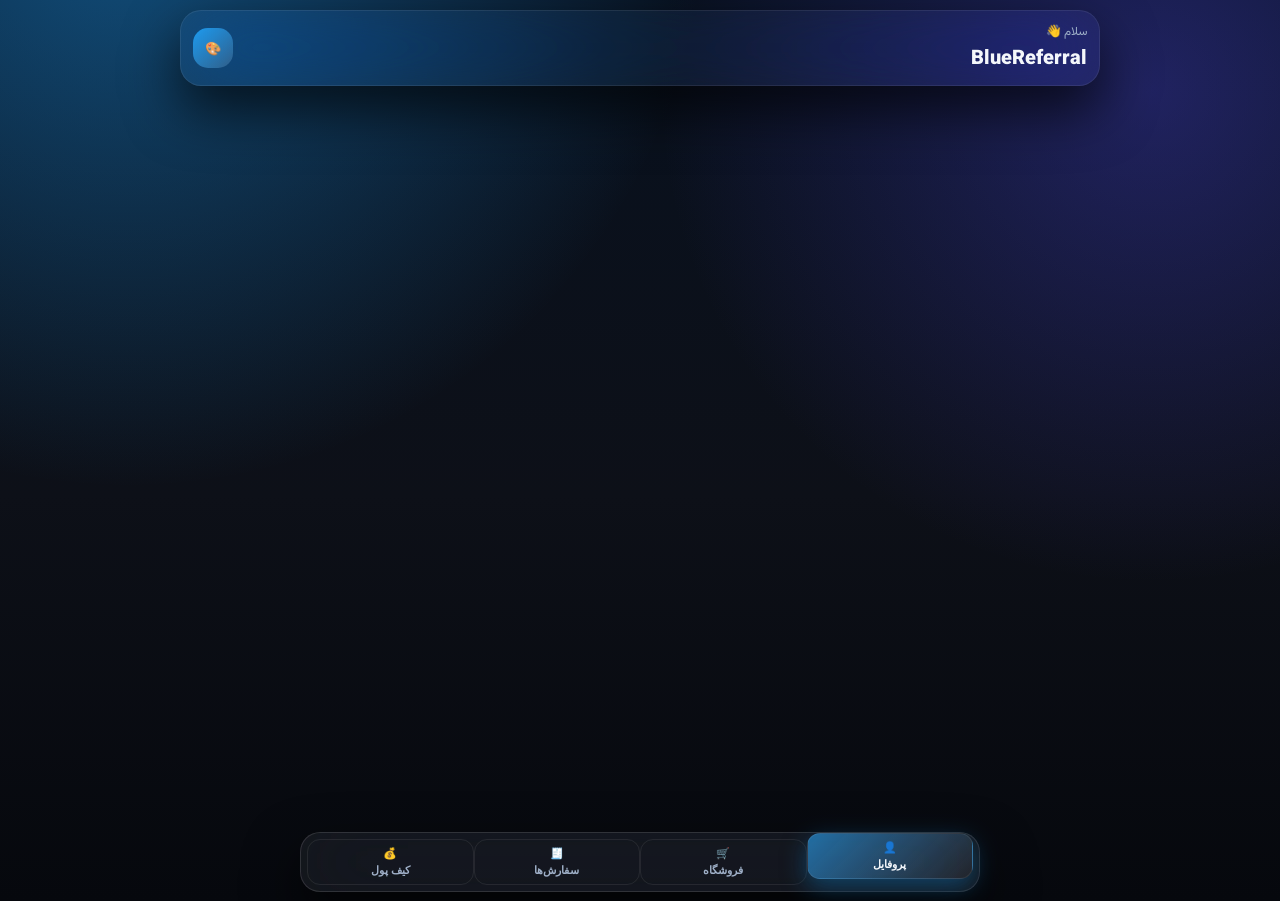
==== index.html @ 19150b03 "Add files via upload" ====
<!doctype html>
<html lang="fa" dir="rtl">
<head>
  <meta charset="utf-8">
  <meta name="viewport" content="width=device-width, initial-scale=1, minimum-scale=1, maximum-scale=1, user-scalable=no, viewport-fit=cover, interactive-widget=resizes-content">
  <title>BlueReferral</title>
  <link rel="preconnect" href="https://fonts.googleapis.com">
  <link rel="preconnect" href="https://fonts.gstatic.com" crossorigin>
  <link href="https://fonts.googleapis.com/css2?family=Vazirmatn:wght@300;400;500;700;900&display=swap" rel="stylesheet">
  <script src="https://telegram.org/js/telegram-web-app.js"></script>
  <link rel="stylesheet" href="style.css?v=v11-final">
</head>
<body>
  <div id="status" class="toast hidden" role="status" aria-live="polite"></div>

  <main id="userApp" class="app-shell" role="main">
    <header class="topbar glass">
      <div>
        <small id="helloText">سلام 👋</small>
        <h1 id="brandTitle">BlueReferral</h1>
      </div>
      <button class="icon-btn" id="openPalette" title="تنظیم رنگ" aria-label="تنظیم رنگ Mini App">🎨</button>
    </header>

    <section id="homePage" class="page"></section>
    <section id="shopPage" class="page hidden"></section>
    <section id="productPage" class="page hidden"></section>
    <section id="ordersPage" class="page hidden"></section>
    <section id="walletPage" class="page hidden"></section>

    <nav class="bottom-nav glass" role="navigation" aria-label="ناوبری پایین">
      <button data-tab="home" class="active"><span>👤</span>پروفایل</button>
      <button data-tab="shop"><span>🛒</span>فروشگاه</button>
      <button data-tab="orders"><span>🧾</span>سفارش‌ها</button>
      <button data-tab="wallet"><span>💰</span>کیف پول</button>
    </nav>
  </main>

  <main id="adminApp" class="app-shell hidden admin-shell">
    <header class="topbar glass">
      <div>
        <small>پنل مدیریت Mini App</small>
        <h1>BlueReferral Admin</h1>
      </div>
      <button class="icon-btn" id="openCmdPalette" title="جستجوی دستور (⌘K)" aria-label="جستجوی دستور">⌘</button>
      <button class="icon-btn" id="reloadAdmin" aria-label="رفرش پنل">↻</button>
    </header>
    <section id="adminStats" class="stats-grid"></section>
    <nav class="admin-tabs glass">
      <button data-admin-tab="dashboard" class="active">داشبورد</button>
      <button data-admin-tab="products">محصولات</button>
      <button data-admin-tab="categories">دسته‌ها</button>
      <button data-admin-tab="variants">پلن‌ها</button>
      <button data-admin-tab="inventory">انبار</button>
      <button data-admin-tab="orders">سفارش‌ها</button>
      <button data-admin-tab="withdrawals">برداشت‌ها</button>
      <button data-admin-tab="coupons">تخفیف</button>
      <button data-admin-tab="settings">تنظیمات</button>
      <button data-admin-tab="activity">لاگ</button>
      <button data-admin-tab="roles">نقش‌ها</button>
      <button data-admin-tab="backups">بکاپ</button>
    </nav>
    <section id="adminContent" class="admin-content"></section>
  </main>

  <div id="lightbox" class="lightbox"></div>
  <div id="cartSheet" class="cart-sheet"></div>
  <button id="cartFab" class="cart-fab hidden"><span>🛒</span><span class="cart-fab-badge">0</span></button>
  <div id="custDrawer" class="cust-drawer"></div>
  <div id="previewSheet" class="preview-sheet"></div>
  <div id="qrSheet" class="qr-sheet"></div>
  <div id="onboarding" class="onboarding"></div>
  <div id="palettePopup" class="palette-popup"></div>
  <div id="cmdPalette" class="cmd-palette"><div class="cmd-inner"><input id="cmdInput" type="text" placeholder="جستجوی دستور یا تب..." autocomplete="off"><div id="cmdList" class="cmd-list"></div></div></div>

  <dialog id="inputDialog" class="dialog-card bottom-sheet">
    <form method="dialog">
      <h3 id="dialogTitle">ورودی</h3>
      <p id="dialogText" class="muted"></p>
      <textarea id="dialogInput" rows="5"></textarea>
      <div class="dialog-actions">
        <button value="cancel" class="secondary">لغو</button>
        <button id="dialogSubmit" value="ok" class="primary">ثبت</button>
      </div>
    </form>
  </dialog>

  <dialog id="editDialog" class="dialog-card wide bottom-sheet">
    <form method="dialog" id="editForm">
      <h3 id="editTitle">ویرایش</h3>
      <div id="editFields" class="form-grid"></div>
      <div class="dialog-actions">
        <button value="cancel" class="secondary">لغو</button>
        <button id="editSubmit" value="ok" class="primary">ذخیره</button>
      </div>
    </form>
  </dialog>

  <script>
    // Dev loader: append dev.init.js when ?dev=1 is present
    if (location.search.includes('dev=1')) {
      const s = document.createElement('script');
      s.src = 'dev.init.js';
      s.defer = false;
      document.head.appendChild(s);
    }
  </script>
  <script src="app.js?v=v11-share1"></script>
  <script>
    // Remove the in-page palette quick-button if present (restore original layout)
    const _removePaletteQuick = () => { const el = document.getElementById('paletteQuick'); if(el) el.remove(); };
    document.addEventListener('DOMContentLoaded', _removePaletteQuick);
    new MutationObserver(_removePaletteQuick).observe(document.body, {childList:true, subtree:true});
  </script>
</body>
</html>
---- style.css ----
:root{--accent:#1d9bf0;--primary:#1d9bf0;--secondary:#2563eb;--danger:#ef4444;--success:#22c55e;--warning:#f59e0b;--bg:#08111f;--card:rgba(18,28,43,0.4);--card2:rgba(24,36,56,0.4);--text:#f4f7fb;--muted:#9fb0c8;--line:#2a3850;--shadow:0 18px 45px #0008;--radius:24px;--ease-ios:cubic-bezier(0.2,0.8,0.2,1);--ease-spring:cubic-bezier(0.175,0.885,0.32,1.275)}*{box-sizing:border-box}html,body{margin:0;min-height:100%;font-family:'Vazirmatn',-apple-system,BlinkMacSystemFont,"Segoe UI",Tahoma,sans-serif;background:radial-gradient(circle at 10% -10%,color-mix(in srgb,var(--accent) 45%,transparent),transparent 38%),radial-gradient(circle at 90% 10%,#4f46e555,transparent 35%),linear-gradient(180deg,#08111f,#0d1018 55%,#06080d);color:var(--text)}body{padding:14px 14px calc(100px + env(safe-area-inset-bottom));overflow-x:hidden}.hidden{display:none!important}.app-shell{max-width:920px;margin:0 auto}.glass{background:rgba(255,255,255,0.04);border:1px solid rgba(255,255,255,0.08);backdrop-filter:blur(40px) saturate(180%);-webkit-backdrop-filter:blur(40px) saturate(180%);box-shadow:0 24px 54px #000a}.topbar{position:sticky;top:10px;z-index:10;display:flex;justify-content:space-between;align-items:center;border-radius:26px;padding:14px 16px;margin-bottom:16px}.topbar small{color:var(--muted)}h1,h2,h3,h4,p{margin:0}.topbar h1{font-size:24px;font-weight:900}.icon-btn,.primary,.secondary,.danger,.success,.warning,button{border:0;border-radius:16px;color:var(--text);padding:12px 14px;font-weight:800;cursor:pointer;transition:.35s transform var(--ease-ios),.35s box-shadow var(--ease-ios),.35s background var(--ease-ios)}button:active{transform:scale(0.96)}button{background:#ffffff10;border:1px solid #ffffff14}.icon-btn{width:48px;height:48px;border-radius:18px;background:linear-gradient(135deg,var(--accent),#ffffff22)}.primary{background:linear-gradient(135deg,var(--primary),color-mix(in srgb,var(--primary) 62%,#000));box-shadow:0 10px 24px color-mix(in srgb,var(--primary) 35%,transparent)}.secondary{background:linear-gradient(135deg,var(--secondary),#20335d)}.danger{background:linear-gradient(135deg,var(--danger),#7f1d1d)}.success{background:linear-gradient(135deg,var(--success),#14532d)}.warning{background:linear-gradient(135deg,var(--warning),#78350f)}.page{animation:fade .4s var(--ease-ios)}@keyframes fade{from{opacity:0;transform:translateY(12px) scale(0.98)}to{opacity:1;transform:none}}.hero{border-radius:32px;padding:20px;background:linear-gradient(135deg,color-mix(in srgb,var(--accent) 32%,#111827),#101827 70%);position:relative;overflow:hidden;border:1px solid #ffffff14;box-shadow:var(--shadow)}.hero:after{content:"";position:absolute;inset:auto -80px -90px auto;width:220px;height:220px;border-radius:999px;background:color-mix(in srgb,var(--accent) 32%,transparent);filter:blur(18px)}.hero .row{display:flex;justify-content:space-between;gap:12px;align-items:center}.avatar{width:68px;height:68px;border-radius:26px;background:linear-gradient(135deg,var(--accent),#fff2);display:grid;place-items:center;font-size:34px}.big-money{font-size:31px;font-weight:900;margin-top:12px}.muted{color:var(--muted);line-height:1.8}.stats-grid,.quick-grid{display:grid;grid-template-columns:repeat(3,1fr);gap:10px;margin:14px 0}.mini-stat,.quick-card{border-radius:22px;background:var(--card);border:1px solid #ffffff11;padding:14px;min-height:86px}.mini-stat b,.quick-card b{display:block;margin-bottom:8px}.mini-stat span,.quick-card span{color:var(--muted);font-size:13px}.quick-grid{grid-template-columns:repeat(2,1fr)}.searchbar{display:flex;align-items:center;gap:10px;margin:12px 0;padding:12px 14px;border-radius:22px;background:rgba(255,255,255,0.06);border:1px solid rgba(255,255,255,0.1);backdrop-filter:blur(24px) saturate(180%);-webkit-backdrop-filter:blur(24px) saturate(180%)}.searchbar input{all:unset;flex:1;color:var(--text)}.category-strip{display:flex;gap:10px;overflow:auto;padding:3px 0 12px;scrollbar-width:none;position:sticky;top:148px;z-index:7;background:rgba(8,17,31,0.5);backdrop-filter:blur(24px) saturate(180%);-webkit-backdrop-filter:blur(24px) saturate(180%);border-bottom:1px solid rgba(255,255,255,0.04)}.cat-pill{min-width:116px;height:72px;border-radius:22px;padding:10px;background:rgba(255,255,255,0.04);border:1px solid rgba(255,255,255,0.08);backdrop-filter:blur(20px) saturate(150%);-webkit-backdrop-filter:blur(20px) saturate(150%);display:flex;align-items:center;gap:9px}.cat-pill img{width:42px;height:42px;border-radius:15px;object-fit:cover}.cat-pill.active{outline:2px solid var(--accent);background:color-mix(in srgb,var(--accent) 22%,#ffffff12)}.section-row{margin:20px 0}.section-title{display:flex;justify-content:space-between;align-items:center;margin-bottom:12px}.section-title h2{font-size:22px}.section-title button{padding:8px 10px;color:var(--accent);background:transparent}.h-scroll{display:flex;gap:14px;overflow:auto;padding-bottom:7px;scrollbar-width:none}.product-tile{min-width:174px;width:174px;border-radius:28px;background:rgba(255,255,255,0.04);border:1px solid rgba(255,255,255,0.08);backdrop-filter:blur(24px) saturate(180%);-webkit-backdrop-filter:blur(24px) saturate(180%);overflow:hidden;box-shadow:0 12px 35px #0005}.tile-img{height:122px;background:linear-gradient(135deg,color-mix(in srgb,var(--accent) 24%,#101827),#0b0f17);display:grid;place-items:center}.tile-img img,.detail-hero img{width:100%;height:100%;object-fit:cover}.tile-placeholder{font-size:54px}.tile-body{padding:14px}.tile-body h3{font-size:17px;margin-bottom:6px}.tile-desc{font-size:12px;color:var(--muted);display:-webkit-box;-webkit-line-clamp:2;-webkit-box-orient:vertical;overflow:hidden;line-height:1.5;margin-bottom:6px}.price-row-mini{display:flex;justify-content:space-between;align-items:center}.price-pill,.badge,.soon{display:inline-flex;align-items:center;padding:6px 10px;border-radius:12px;background:color-mix(in srgb,var(--accent) 18%,#000);color:#d7ebff;border:1px solid color-mix(in srgb,var(--accent) 45%,transparent);font-weight:900}.soon{color:#fde68a;border-color:#eab308;background:#422006}.detail-hero{height:220px;border-radius:32px;overflow:hidden;background:#ffffff10;margin-bottom:12px}.detail-card,.order-card,.wallet-card,.admin-card,.admin-item{border-radius:26px;background:var(--card);border:1px solid rgba(255,255,255,0.08);backdrop-filter:blur(30px) saturate(180%);-webkit-backdrop-filter:blur(30px) saturate(180%);padding:16px;margin:12px 0;box-shadow:0 12px 38px #0004}.meta-row,.actions,.admin-actions{display:flex;gap:9px;flex-wrap:wrap;align-items:center;margin-top:12px}.variant-btn{flex:1;min-width:135px;background:#ffffff10}.timeline{border-right:2px solid color-mix(in srgb,var(--accent) 55%,#ffffff22);padding-right:12px;margin-top:12px}.timeline div{margin:10px 0}.timeline small{display:block;color:var(--muted);margin-top:4px}.delivery-box{white-space:pre-wrap;direction:ltr;text-align:left;background:#0006;border:1px dashed #ffffff20;border-radius:16px;padding:12px;margin-top:12px}.bottom-nav{position:fixed;left:50%;bottom:calc(16px + env(safe-area-inset-bottom));transform:translateX(-50%);z-index:20;width:calc(100% - 32px);max-width:400px;border-radius:32px;padding:8px;display:flex;justify-content:space-between;background:rgba(255,255,255,0.06);border:1px solid rgba(255,255,255,0.12);backdrop-filter:blur(40px) saturate(200%);-webkit-backdrop-filter:blur(40px) saturate(200%);box-shadow:0 24px 54px #000a}.bottom-nav button{flex:1;display:flex;flex-direction:column;gap:4px;align-items:center;justify-content:center;font-size:11px;font-weight:700;padding:10px 4px;background:transparent;color:var(--muted);border-radius:24px;transition:.35s all var(--ease-spring)}.bottom-nav button.active{background:linear-gradient(135deg,color-mix(in srgb,var(--accent) 60%,#ffffff18),#ffffff10);color:var(--text);transform:translateY(-6px);box-shadow:0 8px 24px color-mix(in srgb,var(--accent) 40%,#0008)}.toast{position:fixed;top:18px;left:18px;right:18px;z-index:99;background:rgba(7,17,31,0.6);backdrop-filter:blur(30px) saturate(180%);-webkit-backdrop-filter:blur(30px) saturate(180%);border:1px solid rgba(255,255,255,0.15);border-radius:18px;padding:13px 15px;box-shadow:var(--shadow)}.toast.error{border-color:var(--danger)}.toast.success{border-color:var(--success)}.dialog-card{width:min(92vw,560px);border:1px solid rgba(255,255,255,0.12);border-radius:28px;background:rgba(17,24,39,0.7);backdrop-filter:blur(40px) saturate(180%);-webkit-backdrop-filter:blur(40px) saturate(180%);color:var(--text);box-shadow:var(--shadow)}.dialog-card::backdrop{background:rgba(0,0,0,0.5);backdrop-filter:blur(12px);-webkit-backdrop-filter:blur(12px)}.dialog-card textarea,.dialog-card input,.dialog-card select,.form-grid input,.form-grid textarea,.form-grid select{width:100%;border:1px solid #ffffff14;border-radius:16px;background:#ffffff0b;color:var(--text);padding:13px;margin:6px 0;outline:none}.dialog-actions{display:flex;gap:10px;justify-content:flex-end;margin-top:12px}.wide{width:min(96vw,760px)}.admin-tabs{position:sticky;top:92px;z-index:9;display:flex;gap:8px;overflow:auto;border-radius:22px;padding:8px;margin:12px 0}.admin-tabs button{white-space:nowrap}.admin-tabs button.active{background:var(--accent)}.form-grid{display:grid;grid-template-columns:repeat(2,minmax(0,1fr));gap:9px}.form-grid textarea{grid-column:1/-1;min-height:88px}.admin-item h4{margin-bottom:8px}.switch-line{display:flex;justify-content:space-between;align-items:center;gap:10px;padding:10px 0;border-bottom:1px solid #ffffff0d}.palette{display:flex;gap:8px;flex-wrap:wrap}.swatch{width:42px;height:42px;border-radius:16px;border:2px solid #ffffff40}.admin-shell{padding-bottom:30px}@media(max-width:520px){body{padding:10px 10px calc(100px + env(safe-area-inset-bottom))}.stats-grid{grid-template-columns:repeat(3,1fr)}.quick-grid{grid-template-columns:1fr 1fr}.product-tile{min-width:158px;width:158px}.tile-img{height:110px}.form-grid{grid-template-columns:1fr}.topbar h1{font-size:21px}}

/* BlueReferral UX polish v3 */
body:before{content:"";position:fixed;inset:-50%;pointer-events:none;background:radial-gradient(circle at 20% 20%,color-mix(in srgb,var(--accent) 35%,transparent),transparent 30%),radial-gradient(circle at 80% 5%,color-mix(in srgb,var(--secondary) 25%,transparent),transparent 28%),radial-gradient(circle at 50% 100%,color-mix(in srgb,var(--accent) 20%,transparent),transparent 35%),radial-gradient(circle at 10% 80%,#ffffff0a,transparent 30%);animation:bgFloat 18s ease-in-out infinite alternate;z-index:-1;filter:blur(60px)}@keyframes bgFloat{from{transform:translate3d(-2%,-2%,0) scale(1)}to{transform:translate3d(2%,2%,0) scale(1.08)}}.hero-pro{isolation:isolate}.hero-glow{position:absolute;inset:-80px auto auto -80px;width:190px;height:190px;border-radius:999px;background:color-mix(in srgb,var(--accent) 40%,transparent);filter:blur(28px);z-index:-1}.pulse{animation:pulseGlow 2.6s ease-in-out infinite}@keyframes pulseGlow{0%,100%{box-shadow:0 10px 24px color-mix(in srgb,var(--primary) 28%,transparent)}50%{box-shadow:0 14px 34px color-mix(in srgb,var(--primary) 56%,transparent)}}.gradient-card{background:linear-gradient(135deg,color-mix(in srgb,var(--accent) 18%,#ffffff10),#ffffff08);transition:.18s transform,.18s border-color}.gradient-card:active,.product-tile:active{transform:scale(.98)}.vivid .mini-stat:nth-child(1){background:linear-gradient(135deg,color-mix(in srgb,var(--accent) 20%,#101827),#101827)}.vivid .mini-stat:nth-child(2){background:linear-gradient(135deg,color-mix(in srgb,var(--success) 16%,#101827),#101827)}.vivid .mini-stat:nth-child(3){background:linear-gradient(135deg,color-mix(in srgb,var(--warning) 16%,#101827),#101827)}.product-tile{transition:.22s transform,.22s box-shadow,.22s border-color;animation:cardIn .28s ease both}.product-tile:hover{transform:translateY(-3px);border-color:color-mix(in srgb,var(--accent) 42%,#ffffff13);box-shadow:0 18px 44px color-mix(in srgb,var(--accent) 18%,#0008)}@keyframes cardIn{from{opacity:0;transform:translateY(10px) scale(.98)}to{opacity:1;transform:none}}.product-hero{box-shadow:0 22px 55px #0008;border:1px solid #ffffff18}.product-detail h2{font-size:26px;margin-bottom:8px}.product-price-row{display:flex;gap:8px;flex-wrap:wrap;align-items:center;margin:12px 0}.big-price{display:inline-flex;padding:9px 13px;border-radius:16px;background:linear-gradient(135deg,color-mix(in srgb,var(--accent) 35%,#000),#09111d);border:1px solid color-mix(in srgb,var(--accent) 48%,transparent);font-weight:950}.description-box,.note-box{white-space:pre-line;line-height:2;background:linear-gradient(180deg,#ffffff0d,#ffffff06);border:1px solid #ffffff13;border-radius:18px;padding:14px;margin:12px 0;color:#dfe8f6}.note-box.customer{border-color:color-mix(in srgb,var(--accent) 40%,#ffffff13);background:color-mix(in srgb,var(--accent) 10%,#ffffff08)}.variant-list{display:grid;grid-template-columns:repeat(auto-fit,minmax(140px,1fr));gap:10px}.variant-btn{transition:.18s transform,.18s background}.variant-btn:active{transform:scale(.98)}.section-title h2{letter-spacing:-.3px}.cat-pill{transition:.18s transform,.18s background}.cat-pill:active{transform:scale(.97)}.dialog-card{animation:dialogSpring .5s var(--ease-spring) both}@keyframes dialogSpring{from{opacity:0;transform:translateY(40px) scale(0.9)}to{opacity:1;transform:none}}.user-line{margin-top:5px;font-size:12px}.admin-item,.admin-card,.order-card,.wallet-card{transition:.35s transform var(--ease-ios),.35s border-color var(--ease-ios)}.admin-item:hover,.order-card:hover,.wallet-card:hover{border-color:color-mix(in srgb,var(--accent) 30%,#ffffff12)}@media(min-width:760px){.h-scroll{display:grid;grid-template-columns:repeat(auto-fill,minmax(180px,1fr));overflow:visible}.product-tile{width:100%;min-width:0}.shopPage .h-scroll{grid-template-columns:repeat(auto-fill,minmax(190px,1fr))}.detail-hero{height:310px}.bottom-nav{max-width:680px}.stats-grid{grid-template-columns:repeat(3,1fr)}}@media(max-width:390px){.product-tile{min-width:146px;width:146px}.tile-body h3{font-size:15px}.price-pill{font-size:12px}.cat-pill{min-width:104px}.topbar{padding:12px}.hero{padding:16px}.big-money{font-size:26px}}

/* Order cleanup & better orders UI */
.orders-header{display:flex;align-items:center;justify-content:space-between;gap:12px;margin:12px 0 14px}.orders-header h2{font-size:24px}.order-filters{display:flex;gap:8px;overflow:auto;padding:2px 0 12px;scrollbar-width:none}.filter-chip{white-space:nowrap;border-radius:999px;padding:10px 13px;background:#ffffff0d;color:var(--muted)}.filter-chip.active{background:linear-gradient(135deg,color-mix(in srgb,var(--accent) 45%,#ffffff12),#ffffff10);color:var(--text);border-color:color-mix(in srgb,var(--accent) 55%,#ffffff22)}.order-list{display:grid;gap:10px}.order-row{display:flex;align-items:center;justify-content:space-between;gap:10px;padding:13px;border-radius:24px;background:linear-gradient(135deg,#ffffff12,#ffffff07);border:1px solid #ffffff12;box-shadow:0 12px 28px #0004;animation:cardIn .25s ease both}.order-row-main{display:flex;align-items:center;gap:11px;min-width:0}.order-icon{width:52px;height:52px;border-radius:18px;display:grid;place-items:center;background:linear-gradient(135deg,color-mix(in srgb,var(--accent) 26%,#111827),#0d1726);font-size:25px;overflow:hidden;flex:0 0 auto}.order-icon img{width:100%;height:100%;object-fit:cover}.order-row h3{font-size:15px;white-space:nowrap;overflow:hidden;text-overflow:ellipsis;max-width:46vw}.chev{font-size:25px;color:var(--muted);transform:rotate(180deg)}.status-badge{display:inline-flex;white-space:nowrap;padding:7px 10px;border-radius:999px;font-weight:900;font-size:12px;border:1px solid #ffffff18;background:#ffffff0d}.status-badge.success{background:color-mix(in srgb,var(--success) 20%,#000);border-color:color-mix(in srgb,var(--success) 45%,transparent);color:#bbf7d0}.status-badge.warning,.status-badge.pending{background:color-mix(in srgb,var(--warning) 18%,#000);border-color:color-mix(in srgb,var(--warning) 40%,transparent);color:#fde68a}.status-badge.danger{background:color-mix(in srgb,var(--danger) 18%,#000);border-color:color-mix(in srgb,var(--danger) 42%,transparent);color:#fecaca}.order-detail-page{animation:fade .4s var(--ease-ios);padding-bottom:20px}.order-detail-head{display:flex;align-items:center;justify-content:space-between;gap:12px;margin:12px 0}.order-detail-head h2{font-size:24px}.price-panel{display:flex;align-items:center;justify-content:space-between;padding:15px 16px;border-radius:20px;background:linear-gradient(135deg,color-mix(in srgb,var(--accent) 28%,#111827),#0e1728);border:1px solid color-mix(in srgb,var(--accent) 38%,#ffffff12);margin:14px 0}.price-panel b{font-size:22px}.order-info-grid{display:grid;grid-template-columns:repeat(auto-fit,minmax(145px,1fr));gap:10px}.order-info-grid p{padding:12px;border-radius:18px;background:#ffffff0a;border:1px solid #ffffff10;line-height:1.8}.sticky-actions{position:sticky;bottom:calc(84px + env(safe-area-inset-bottom));background:linear-gradient(180deg,transparent,#08111fee 20%);padding-top:20px;margin-top:80px}.cleanup-card{border-color:color-mix(in srgb,var(--danger) 22%,#ffffff12);background:linear-gradient(135deg,color-mix(in srgb,var(--danger) 10%,#121c2b),#121c2bcc)}.empty-state{text-align:center;padding:28px;border-radius:24px;background:#ffffff08;border:1px dashed #ffffff18}@media(max-width:520px){.orders-header{align-items:flex-start;flex-direction:column}.orders-header button{width:100%}.order-row h3{max-width:48vw;font-size:14px}.status-badge{font-size:11px;padding:6px 8px}.order-detail-head{align-items:flex-start;flex-direction:column}.sticky-actions{bottom:calc(82px + env(safe-area-inset-bottom))}}


/* Wallet spend + mission progress + anti-zoom polish */
html{width:100%;max-width:100%;overflow-x:hidden;-webkit-text-size-adjust:100%;touch-action:manipulation}body{width:100%;max-width:100%;overscroll-behavior:none}.app-shell,.page{min-width:0}.wallet-hero{background:linear-gradient(135deg,color-mix(in srgb,var(--accent) 34%,#071421),#0c1828 55%,#101827)}.floating-avatar{animation:floatAvatar 3.8s ease-in-out infinite}@keyframes floatAvatar{0%,100%{transform:translateY(0)}50%{transform:translateY(-6px)}}.wallet-balance{margin:18px 0 10px;padding:17px;border-radius:24px;background:linear-gradient(135deg,#0006,color-mix(in srgb,var(--accent) 14%,#ffffff08));border:1px solid color-mix(in srgb,var(--accent) 40%,#ffffff12)}.wallet-balance span{display:block;color:var(--muted);font-size:13px}.wallet-balance b{display:block;font-size:32px;margin-top:7px;letter-spacing:-.8px}.mission-preview{display:flex;justify-content:space-between;align-items:center;gap:12px;border-radius:26px;margin:14px 0;padding:16px;background:linear-gradient(135deg,color-mix(in srgb,var(--success) 18%,#0c2016),#0b171e);border:1px solid color-mix(in srgb,var(--success) 30%,#ffffff10);box-shadow:0 16px 34px #0005}.shop-hero{display:flex;justify-content:space-between;align-items:center;border-radius:28px;padding:18px;margin-bottom:12px;background:linear-gradient(135deg,color-mix(in srgb,var(--accent) 22%,#101827),#0b1220);border:1px solid #ffffff13;box-shadow:0 12px 35px #0005}.shop-hero span{font-size:38px;filter:drop-shadow(0 8px 22px color-mix(in srgb,var(--accent) 45%,transparent))}.searchbar{position:sticky;top:92px;z-index:8;box-shadow:0 12px 28px #0004}.searchbar input{font-size:16px}.product-grid-wrap{flex-wrap:wrap;overflow:visible}.variant-card{display:grid;gap:8px;grid-template-columns:1fr;align-items:center;padding:12px;border-radius:20px;background:#ffffff0b;border:1px solid #ffffff12}.variant-card div{display:flex;justify-content:space-between;gap:8px;align-items:center}.variant-card span{color:var(--accent);font-weight:900}.wallet-hint{margin:12px 0;padding:12px;border-radius:18px;background:color-mix(in srgb,var(--success) 12%,#ffffff08);border:1px solid color-mix(in srgb,var(--success) 35%,#ffffff16);line-height:1.9}.order-money-grid{display:grid;grid-template-columns:repeat(3,1fr);gap:9px;margin:12px 0}.order-money-grid p{padding:12px;border-radius:18px;background:#ffffff0a;border:1px solid #ffffff10;line-height:1.8}.clean-delivery{direction:rtl;text-align:right;line-height:2}.wallet-dashboard{display:grid;grid-template-columns:1.35fr .9fr;gap:12px;margin:12px 0}.wallet-card-main{border-radius:30px;padding:20px;background:linear-gradient(140deg,color-mix(in srgb,var(--accent) 34%,#0b1220),#101827 58%,#07111f);border:1px solid color-mix(in srgb,var(--accent) 40%,#ffffff12);box-shadow:var(--shadow);position:relative;overflow:hidden}.wallet-card-main:after{content:"";position:absolute;width:190px;height:190px;border-radius:999px;left:-70px;bottom:-80px;background:color-mix(in srgb,var(--accent) 30%,transparent);filter:blur(16px)}.wallet-card-main small{color:#dbeafe}.wallet-card-main strong{display:block;font-size:30px;margin:8px 0}.wallet-card-main p{color:var(--muted);line-height:1.9;margin-bottom:12px}.wallet-mini-grid{display:grid;grid-template-columns:1fr 1fr;gap:10px}.wallet-mini-grid div{border-radius:22px;background:linear-gradient(180deg,#ffffff13,#ffffff08);border:1px solid #ffffff12;padding:13px;min-height:82px}.wallet-mini-grid b{display:block;font-size:16px;margin-bottom:8px}.wallet-mini-grid span{font-size:12px;color:var(--muted)}.referral-card .delivery-box{display:none}.missions-panel .section-title{align-items:flex-start}.missions-grid{display:grid;grid-template-columns:repeat(auto-fit,minmax(220px,1fr));gap:12px;margin:12px 0}.mission-card{padding:16px;border-radius:28px;background:linear-gradient(135deg,#071c13,#0f2119);border:1px solid color-mix(in srgb,var(--success) 28%,#ffffff12);box-shadow:0 12px 35px #0005;position:relative;overflow:hidden}.mission-card:after{content:"";position:absolute;inset:auto -30px -45px auto;width:120px;height:120px;border-radius:999px;background:color-mix(in srgb,var(--success) 22%,transparent);filter:blur(12px)}.mission-card.done{border-color:color-mix(in srgb,var(--warning) 48%,#ffffff12);background:linear-gradient(135deg,#241806,#0f2119)}.mission-card.claimed{opacity:.72}.mission-top{display:flex;align-items:flex-start;justify-content:space-between;gap:12px}.mission-icon{width:58px;height:58px;border-radius:24px;background:color-mix(in srgb,var(--success) 22%,#ffffff10);display:grid;place-items:center;font-size:30px;filter:drop-shadow(0 0 18px color-mix(in srgb,var(--success) 50%,transparent))}.progress-track{height:9px;border-radius:999px;background:#ffffff14;margin:16px 0 10px;overflow:hidden}.progress-track span{display:block;height:100%;border-radius:999px;background:linear-gradient(90deg,#39e58c,#ffe15c);box-shadow:0 0 18px #39e58c88;transition:width .35s ease}.mission-foot{display:flex;justify-content:space-between;gap:8px;font-size:12px;color:var(--muted)}.mission-foot b{color:#eafff3}.tx-list{display:grid;gap:10px}.tx-row{display:grid;grid-template-columns:1fr auto;gap:6px 10px;align-items:center;padding:12px;border-radius:16px;background:#ffffff08;border:1px solid #ffffff0f}.tx-row small{grid-column:1/-1;color:var(--muted)}.tx-row .positive{color:#86efac}.tx-row .negative{color:#fecaca}button,[data-product],[data-order-open]{-webkit-tap-highlight-color:transparent}.product-tile,.order-row,.quick-card,.cat-pill{will-change:transform}input,textarea,select{font-size:16px!important}.bottom-nav{transform:translateX(-50%) translateZ(0)}@media(max-width:720px){.wallet-dashboard{grid-template-columns:1fr}.wallet-mini-grid{grid-template-columns:repeat(4,1fr)}.wallet-mini-grid div{min-height:74px;padding:10px}.wallet-mini-grid b{font-size:13px}.wallet-mini-grid span{font-size:11px}.order-money-grid{grid-template-columns:1fr}.searchbar{top:82px}}@media(max-width:430px){body{padding-left:9px;padding-right:9px}.wallet-card-main strong{font-size:26px}.missions-grid{grid-template-columns:1fr}.wallet-mini-grid{grid-template-columns:1fr 1fr}.product-tile{min-width:calc(50vw - 24px);width:calc(50vw - 24px)}.h-scroll.product-grid-wrap{gap:10px}.order-row{padding:11px}.order-row h3{max-width:43vw}.hero,.wallet-card,.detail-card{border-radius:24px}}


/* BlueReferral Wallet Wheel + Compact UX v4 */
html,body{touch-action:pan-y!important;overflow-y:auto!important;-webkit-overflow-scrolling:touch!important;overscroll-behavior-y:contain;min-height:100%;height:auto;position:relative}
body{font-size:14px;padding:10px 10px calc(78px + env(safe-area-inset-bottom))!important}
.app-shell,.page{touch-action:pan-y!important;-webkit-overflow-scrolling:touch!important}
button,[data-product],[data-order-open],.cat-pill,.product-tile,.quick-card{touch-action:manipulation!important;user-select:none;-webkit-user-select:none}
.h-scroll,.category-strip,.admin-tabs,.order-filters{touch-action:pan-x pan-y!important;-webkit-overflow-scrolling:touch!important}
input,textarea,select{touch-action:auto!important;user-select:text;-webkit-user-select:text}
.topbar{padding:10px 12px!important;border-radius:21px!important;margin-bottom:10px!important;top:8px!important}.topbar h1{font-size:20px!important}.topbar small{font-size:12px}.icon-btn{width:40px!important;height:40px!important;border-radius:15px!important}.hero,.shop-hero,.wallet-card,.detail-card,.admin-card,.admin-item{border-radius:22px!important;padding:13px!important;margin:9px 0!important}.wallet-balance{padding:13px!important;border-radius:19px!important}.wallet-balance b,.wallet-card-main strong{font-size:25px!important}.avatar{width:56px!important;height:56px!important;border-radius:20px!important;font-size:27px!important}.stats-grid,.quick-grid{gap:8px!important;margin:10px 0!important}.mini-stat,.quick-card{border-radius:18px!important;min-height:68px!important;padding:10px!important}.mini-stat b,.quick-card b{font-size:14px!important;margin-bottom:5px!important}.mini-stat span,.quick-card span{font-size:11px!important}.searchbar{padding:10px 12px!important;border-radius:18px!important;margin:9px 0!important;top:76px!important}.cat-pill{min-width:96px!important;height:58px!important;border-radius:18px!important;padding:8px!important}.cat-pill img{width:34px!important;height:34px!important;border-radius:12px!important}.section-row{margin:14px 0!important}.section-title h2{font-size:18px!important}.h-scroll{gap:9px!important}.product-tile{min-width:148px!important;width:148px!important;border-radius:22px!important}.tile-img{height:94px!important}.tile-body{padding:10px!important}.tile-body h3{font-size:14px!important;min-height:38px!important}.price-pill,.badge,.soon{font-size:11px!important;padding:5px 8px!important;border-radius:10px!important}button,.primary,.secondary,.danger,.success,.warning{padding:9px 11px!important;border-radius:13px!important;font-size:13px!important}.bottom-nav{padding:6px!important;border-radius:20px!important;bottom:calc(8px + env(safe-area-inset-bottom))!important}.bottom-nav button{font-size:11px!important;padding:7px 3px!important}.wallet-dashboard{gap:9px!important}.wallet-card-main{border-radius:24px!important;padding:16px!important}.wallet-mini-grid{gap:7px!important}.wallet-mini-grid div{border-radius:17px!important;min-height:62px!important;padding:8px!important}.wallet-mini-grid b{font-size:12px!important}.mission-preview{border-radius:21px!important;padding:12px!important}.missions-panel{background:linear-gradient(145deg,#0b1726dd,#0a101bdd)!important}.missions-grid{grid-template-columns:1fr!important;gap:10px!important}.mission-card{border-radius:20px!important;padding:13px!important;margin:0!important;background:linear-gradient(135deg,#071c13,#0e1d18)!important}.mission-card + .mission-card{margin-top:3px!important}.mission-icon{width:46px!important;height:46px!important;border-radius:18px!important;font-size:24px!important}.progress-track{height:7px!important;margin:12px 0 8px!important}.mission-foot{font-size:11px!important}.order-row{border-radius:18px!important;padding:10px!important}.order-icon{width:44px!important;height:44px!important;border-radius:15px!important}.status-badge{font-size:10.5px!important;padding:5px 8px!important}.dialog-card{border-radius:22px!important}.dialog-card textarea,.dialog-card input,.dialog-card select,.form-grid input,.form-grid textarea,.form-grid select{padding:10px!important;border-radius:13px!important;font-size:15px!important}.admin-tabs{top:74px!important}.spin-section{position:relative;overflow:hidden;background:linear-gradient(145deg,#071c13,#091622 58%,#120a24)!important;border:1px solid color-mix(in srgb,var(--accent) 35%,#ffffff12)!important}.wheel-wrap{display:grid;place-items:center;margin:14px auto 10px;position:relative}.wheel-pointer{position:absolute;top:-2px;left:50%;transform:translateX(-50%);z-index:2;width:0;height:0;border-left:13px solid transparent;border-right:13px solid transparent;border-top:24px solid #fff;filter:drop-shadow(0 4px 12px #000a)}.spin-wheel{width:min(74vw,280px);height:min(74vw,280px);max-width:280px;max-height:280px;border-radius:50%;background:conic-gradient(from 0deg,#1d9bf0 0 16.66%,#22c55e 16.66% 33.33%,#f59e0b 33.33% 50%,#8b5cf6 50% 66.66%,#ec4899 66.66% 83.33%,#06b6d4 83.33% 100%);border:8px solid #ffffff14;box-shadow:inset 0 0 22px #0009,0 18px 45px #0008;display:grid;place-items:center;transition:transform 4.2s cubic-bezier(.12,.73,.09,1);position:relative}.spin-wheel:after{content:"";position:absolute;inset:16%;border-radius:50%;background:radial-gradient(circle,#111827 0 50%,#ffffff18 52% 100%);box-shadow:0 0 18px #0008}.wheel-center{position:relative;z-index:2;width:74px;height:74px;border-radius:50%;display:grid;place-items:center;background:linear-gradient(135deg,var(--accent),#111827);border:3px solid #ffffff30;font-weight:900;box-shadow:0 8px 28px color-mix(in srgb,var(--accent) 35%,transparent)}.wheel-prizes{display:grid;grid-template-columns:repeat(2,minmax(0,1fr));gap:7px;margin-top:10px}.wheel-prize{padding:8px 9px;border-radius:14px;background:#ffffff09;border:1px solid #ffffff12;font-size:11px;color:var(--muted);line-height:1.6}.wheel-prize b{color:var(--text)}.spin-result{margin-top:10px;padding:10px;border-radius:15px;background:color-mix(in srgb,var(--success) 12%,#ffffff08);border:1px solid color-mix(in srgb,var(--success) 30%,#ffffff14);line-height:1.8}.compact-title{display:flex;align-items:center;justify-content:space-between;gap:10px;margin-bottom:8px}.compact-title small{color:var(--muted)}
@media(max-width:430px){body{padding-left:8px!important;padding-right:8px!important}.product-tile{min-width:calc(50vw - 19px)!important;width:calc(50vw - 19px)!important}.tile-img{height:86px!important}.wallet-mini-grid{grid-template-columns:repeat(2,1fr)!important}.wheel-prizes{grid-template-columns:1fr}.spin-wheel{width:min(78vw,250px);height:min(78vw,250px)}.quick-grid{gap:7px!important}.hero,.wallet-card,.detail-card{border-radius:20px!important}}

/* BlueReferral Scroll Hotfix v5
   Keep normal one-finger vertical scrolling inside Telegram Mini App.
   Previous touch-action locks could block scrolling on some Android WebView versions. */
html,body{
  height:auto!important;
  min-height:100dvh!important;
  max-width:100%!important;
  overflow-x:hidden!important;
  overflow-y:auto!important;
  touch-action:auto!important;
  -webkit-overflow-scrolling:touch!important;
  overscroll-behavior-y:auto!important;
  position:static!important;
}
body{
  min-height:calc(var(--tg-viewport-height, 100vh) + 1px)!important;
}
.app-shell,.page,#userApp,#adminApp,.admin-content{
  height:auto!important;
  min-height:0!important;
  overflow:visible!important;
  touch-action:auto!important;
  -webkit-overflow-scrolling:touch!important;
}
button,[data-product],[data-order-open],.cat-pill,.product-tile,.quick-card,.wallet-card,.detail-card,.admin-card,.admin-item{
  touch-action:manipulation!important;
}
.h-scroll,.category-strip,.admin-tabs,.order-filters{
  overflow-x:auto!important;
  overflow-y:hidden!important;
  touch-action:pan-x!important;
  -webkit-overflow-scrolling:touch!important;
}
input,textarea,select,.dialog-card{
  touch-action:auto!important;
}
.spin-wheel,.wheel-wrap{
  touch-action:manipulation!important;
}

/* Payment Methods Engine v1 */
.payment-box{margin:12px 0;padding:12px;border-radius:22px;background:linear-gradient(180deg,#ffffff12,#ffffff06);border:1px solid #ffffff14}.section-title.compact{margin-bottom:10px}.payment-grid{display:grid;grid-template-columns:repeat(3,minmax(0,1fr));gap:8px}.pay-method{min-height:68px;text-align:right;border-radius:18px;padding:10px}.pay-method b{display:block;font-size:13px}.pay-method span{display:block;margin-top:5px;color:var(--muted);font-size:11px;line-height:1.5}.card-pay-list{display:grid;gap:8px;margin-top:10px}.pay-card{display:grid;grid-template-columns:1fr auto;gap:7px;align-items:center;padding:10px;border-radius:18px;background:#0004;border:1px solid #ffffff12}.pay-card code{grid-column:1/3;direction:ltr;text-align:left;white-space:normal;word-break:break-all}.pay-card small{display:block;color:var(--muted);margin-top:2px}.payment-admin textarea{min-height:88px}@media(max-width:560px){.payment-grid{grid-template-columns:1fr}.pay-method{min-height:58px}.pay-card{grid-template-columns:1fr}.pay-card code{grid-column:auto}}

/* BlueReferral Payment UI Fix v2 */
/* Fix Telegram WebView vertical scroll in shop: horizontal rows must not block page scroll. */
html,body{
  overflow-y:auto!important;
  overflow-x:hidden!important;
  touch-action:auto!important;
  -webkit-overflow-scrolling:touch!important;
}
.app-shell,.page,#shopPage,#userApp,#adminApp,.admin-content{
  overflow:visible!important;
  touch-action:auto!important;
}
.h-scroll,.category-strip,.admin-tabs,.order-filters{
  overflow-x:auto!important;
  overflow-y:hidden!important;
  touch-action:auto!important;
  -webkit-overflow-scrolling:touch!important;
  overscroll-behavior-x:contain;
}
.searchbar{position:sticky;z-index:8;}
.searchbar input{min-width:0;}

/* Product cards: keep image and text as separate clean boxes, never overlay. */
.product-tile{
  display:flex!important;
  flex-direction:column!important;
  overflow:hidden!important;
  background:linear-gradient(180deg,#ffffff14,#ffffff08)!important;
}
.tile-img{
  flex:0 0 auto!important;
  position:relative!important;
  overflow:hidden!important;
  border-bottom:1px solid #ffffff12!important;
}
.tile-img img{display:block!important;position:relative!important;z-index:1!important;}
.tile-body{
  position:relative!important;
  z-index:2!important;
  background:linear-gradient(180deg,#101827,#0c1320)!important;
  border-top:1px solid #ffffff0d!important;
}
.tile-body h3{
  line-height:1.55!important;
  display:-webkit-box;
  -webkit-line-clamp:2;
  -webkit-box-orient:vertical;
  overflow:hidden;
}
.price-pill{max-width:100%;white-space:normal!important;line-height:1.4!important;}

/* Share button styling for product tiles and detail view */
.tile-actions,.detail-actions{display:flex;gap:8px;margin-top:8px}
.tile-actions .ghost,[data-share-product]{padding:8px 10px;border-radius:12px;background:#ffffff08;border:1px solid rgba(255,255,255,0.08);color:var(--text);font-weight:700}
.tile-actions .ghost[data-share-product]:hover,.detail-actions .ghost[data-share-product]:hover{background:linear-gradient(135deg,color-mix(in srgb,var(--accent) 14%,#ffffff10),#ffffff06);border-color:color-mix(in srgb,var(--accent) 30%,transparent)}

/* Payment method panel */
.payment-box{overflow:hidden!important;}
.payment-grid{grid-template-columns:repeat(auto-fit,minmax(145px,1fr))!important;}
.pay-method{display:flex!important;flex-direction:column!important;align-items:flex-start!important;justify-content:center!important;gap:3px!important;overflow:hidden!important;}
.pay-method b,.pay-method span{max-width:100%;overflow-wrap:anywhere;}
.pay-card{overflow:hidden!important;}
.pay-card code{font-size:12px;line-height:1.7;}

/* Admin settings redesign */
.settings-dashboard{display:grid;gap:12px;max-width:100%;overflow:hidden;}
.settings-hero{display:flex;justify-content:space-between;align-items:center;gap:12px;background:linear-gradient(135deg,color-mix(in srgb,var(--accent) 22%,#101827),#0b1220)!important;}
.settings-hero .primary{white-space:nowrap;}
.settings-card{overflow:hidden!important;}
.settings-card-head{display:flex;gap:10px;align-items:flex-start;margin-bottom:12px;}
.settings-card-head>span{width:42px;height:42px;display:grid;place-items:center;border-radius:16px;background:color-mix(in srgb,var(--accent) 20%,#ffffff10);font-size:22px;flex:0 0 auto;}
.settings-card-head h3{margin-bottom:4px;}
.settings-toggles{display:grid;grid-template-columns:repeat(3,minmax(0,1fr));gap:9px;margin:10px 0;}
.settings-toggles.two{grid-template-columns:repeat(2,minmax(0,1fr));}
.pretty-switch{position:relative;display:grid;grid-template-columns:auto 1fr;gap:7px 9px;align-items:center;padding:11px;border-radius:18px;background:#ffffff09;border:1px solid #ffffff12;min-width:0;}
.pretty-switch input{position:absolute;opacity:0;pointer-events:none;}
.pretty-switch>span{width:38px;height:22px;border-radius:999px;background:#ffffff22;position:relative;grid-row:1/3;transition:.18s;}
.pretty-switch>span:after{content:"";position:absolute;width:16px;height:16px;border-radius:50%;background:#fff;top:3px;right:3px;transition:.18s;box-shadow:0 2px 8px #0008;}
.pretty-switch input:checked+span{background:linear-gradient(135deg,var(--success),var(--accent));}
.pretty-switch input:checked+span:after{right:19px;}
.pretty-switch b{font-size:13px;line-height:1.5;overflow-wrap:anywhere;}
.pretty-switch small{grid-column:2;color:var(--muted);font-size:11px;line-height:1.6;overflow-wrap:anywhere;}
.pretty-switch.inline{grid-template-columns:auto 1fr;min-height:48px;}
.settings-form label{display:flex;flex-direction:column;gap:6px;color:var(--muted);font-size:12px;min-width:0;}
.settings-form label.full{grid-column:1/-1;}
.settings-form input,.settings-form textarea{margin:0!important;min-width:0!important;max-width:100%!important;}
.settings-form textarea{min-height:94px;resize:vertical;}
.hint-box{margin-top:10px;padding:10px 12px;border-radius:16px;background:color-mix(in srgb,var(--accent) 10%,#ffffff08);border:1px solid color-mix(in srgb,var(--accent) 28%,#ffffff12);color:var(--muted);line-height:1.9;font-size:12px;overflow-wrap:anywhere;}
.hint-box code{direction:ltr;unicode-bidi:plaintext;background:#0005;padding:2px 5px;border-radius:7px;}
.save-floating{width:100%;position:sticky;bottom:calc(78px + env(safe-area-inset-bottom));z-index:12;}
.admin-content,.admin-card,.admin-item{max-width:100%!important;overflow:hidden!important;}
.admin-actions{max-width:100%;}
.admin-actions button{white-space:normal;}

@media(max-width:720px){
  .settings-toggles,.settings-toggles.two{grid-template-columns:1fr!important;}
  .settings-hero{align-items:stretch;flex-direction:column;}
  .settings-hero .primary{width:100%;}
  .payment-grid{grid-template-columns:1fr!important;}
}

/* Crypto payment phase */
.pay-method.crypto,
.crypto-wallet {
  background: linear-gradient(135deg, rgba(34,197,94,.16), rgba(29,155,240,.13));
  border-color: rgba(34,197,94,.35);
}
.crypto-pay-panel {
  margin-top: 12px;
  padding: 12px;
  border: 1px solid rgba(255,255,255,.10);
  border-radius: 18px;
  background: rgba(8,18,35,.48);
  overflow: hidden;
}
.crypto-pay-panel h4 { margin: 0 0 8px; }
.crypto-wallet-grid { display: grid; gap: 8px; grid-template-columns: repeat(auto-fit, minmax(150px, 1fr)); }
.crypto-wallet { text-align: right; border-radius: 16px; padding: 11px; display: grid; gap: 3px; }
.crypto-wallet span, .crypto-wallet em { color: var(--muted); font-size: 12px; font-style: normal; }
.crypto-invoice { display: grid; gap: 8px; grid-template-columns: repeat(2, minmax(0, 1fr)); }
.crypto-invoice .full { grid-column: 1 / -1; }
.crypto-invoice > div { border: 1px solid rgba(255,255,255,.10); border-radius: 14px; padding: 10px; background: rgba(255,255,255,.04); overflow-wrap: anywhere; }
.crypto-invoice small { color: var(--muted); display: block; margin-bottom: 4px; }
.crypto-settings-block { margin-top: 12px; border-top: 1px dashed rgba(255,255,255,.14); padding-top: 12px; }
.crypto-settings-block h4 { margin: 0 0 10px; }
@media (max-width: 430px) { .crypto-invoice { grid-template-columns: 1fr; } .crypto-wallet-grid { grid-template-columns: 1fr; } }

/* Payment builder UI v3: separate fields for cards/wallets/rates */
.builder-card{overflow:hidden!important}
.builder-list{display:grid;gap:9px;margin:10px 0 12px}
.builder-row{display:grid;grid-template-columns:minmax(0,1fr) auto;gap:10px;align-items:center;padding:11px;border-radius:18px;background:linear-gradient(145deg,#ffffff0f,#ffffff06);border:1px solid #ffffff14;box-shadow:inset 0 1px #ffffff10}
.builder-row.compact{grid-template-columns:minmax(0,1fr) auto}
.builder-row b{display:block;font-size:13px;margin-bottom:3px;color:var(--text)}
.builder-row small{display:block;color:var(--muted);font-size:11px;line-height:1.7;word-break:break-word}
.builder-row code{display:block;margin-top:5px;direction:ltr;text-align:left;white-space:normal;word-break:break-all;padding:6px 8px;border-radius:10px;background:#02081799;color:#dbeafe;font-size:11px;line-height:1.6}
.builder-actions{display:flex;flex-direction:column;gap:6px;min-width:72px}.builder-actions .tiny{padding:7px 8px!important;font-size:11px!important;border-radius:11px!important;white-space:nowrap}.wide{width:100%;justify-content:center;margin-top:6px}.empty-state.small{padding:10px;border-radius:15px;font-size:12px;background:#ffffff08;border:1px dashed #ffffff17;color:var(--muted)}
.better-settings .settings-card{padding:13px!important}.settings-color-grid{display:grid;grid-template-columns:repeat(2,minmax(0,1fr));gap:10px}.settings-color-grid label{display:block;padding:10px;border-radius:16px;background:#ffffff07;border:1px solid #ffffff10}.settings-color-grid label>span{display:block;margin-bottom:7px;color:var(--muted);font-size:12px}.color-picker-row{display:grid;grid-template-columns:48px 1fr;gap:8px;align-items:center}.color-picker-row input[type=color]{width:48px;height:40px;border:0;border-radius:13px;background:transparent;padding:0;overflow:hidden}.color-picker-row input[type=text],.color-picker-row input:not([type]){direction:ltr;text-align:left}.admin-palette{display:flex;gap:6px;flex-wrap:wrap;margin-top:8px}.swatch.small{width:24px!important;height:24px!important;min-width:24px!important;border-radius:9px!important;padding:0!important;border:1px solid #ffffff33!important}.custom-color{display:flex!important;align-items:center;gap:8px;padding:7px 9px!important;border-radius:13px!important;background:#ffffff08!important;border:1px solid #ffffff12!important}.custom-color span{font-size:11px;color:var(--muted)}.custom-color input[type=color]{width:34px;height:30px;border:0;padding:0;border-radius:10px;background:transparent}.ghost{background:#ffffff08!important;color:var(--muted)!important;border:1px solid #ffffff12!important}
#editFields label{display:grid;gap:6px;text-align:right;color:var(--muted);font-size:12px}#editFields label input,#editFields label textarea,#editFields label select{width:100%;box-sizing:border-box}#editFields .switch-line{display:flex;align-items:center;justify-content:space-between;gap:10px;padding:10px;border-radius:14px;background:#ffffff08;border:1px solid #ffffff12;color:var(--text)}
@media(max-width:560px){.settings-color-grid{grid-template-columns:1fr}.builder-row{grid-template-columns:1fr}.builder-actions{flex-direction:row;min-width:0}.builder-actions .tiny{flex:1}.color-picker-row{grid-template-columns:44px 1fr}.better-settings .settings-card{padding:11px!important}.settings-card-head{align-items:flex-start}}
/* Crypto live-rate and exact invoice polish */
.crypto-invoice.live .warning-box { border-color: rgba(245,158,11,.38); background: linear-gradient(135deg, rgba(245,158,11,.14), rgba(29,155,240,.07)); }
.crypto-invoice.live code { user-select: all; direction: ltr; display: block; white-space: normal; }
.crypto-invoice.live button { margin-top: 8px; }
.rate-live-box { border: 1px solid rgba(255,255,255,.10); border-radius: 16px; padding: 12px; background: rgba(255,255,255,.045); display: grid; gap: 10px; }
.rate-live-box pre { margin: 0; white-space: pre-wrap; direction: ltr; text-align: left; font-size: 12px; line-height: 1.55; max-height: 140px; overflow: auto; border-radius: 12px; padding: 10px; background: rgba(0,0,0,.18); }
.crypto-wallet small { color: var(--muted); display: block; margin-top: 5px; font-size: 11px; }

/* Backup/Restore admin panel */
.backup-dashboard .danger-zone{border:1px solid rgba(239,68,68,.35);box-shadow:0 0 0 1px rgba(239,68,68,.08) inset}
.backup-dashboard input[type="file"]{width:100%;padding:14px;border:1px dashed rgba(148,163,184,.35);border-radius:18px;background:rgba(15,23,42,.55);color:var(--text,#e5eefb);margin:10px 0 14px}
.backup-dashboard .hint-box code{direction:ltr;display:inline-block}


/* Device-aware UI + iOS Liquid Glass + square app-logo product images */
:root{
  --product-card-size:clamp(152px,42vw,190px);
  --product-detail-size:min(86vw,420px);
  --profile-photo-size:64px;
}
:root.device-compact{--product-card-size:calc(50vw - 20px);--profile-photo-size:56px;}
:root.device-tablet{--product-card-size:188px;--product-detail-size:420px;--profile-photo-size:72px;}
.profile-row{align-items:flex-start!important;gap:12px!important;}
.profile-head{display:flex;align-items:center;gap:12px;min-width:0;flex:1;}
.profile-head>div:last-child{min-width:0;}
.profile-head h2,.profile-head .user-line{overflow:hidden;text-overflow:ellipsis;}
.profile-photo{width:var(--profile-photo-size);height:var(--profile-photo-size);min-width:var(--profile-photo-size);border-radius:24px;overflow:hidden;display:grid;place-items:center;background:linear-gradient(135deg,color-mix(in srgb,var(--accent) 60%,#ffffff15),#111827);border:1px solid color-mix(in srgb,var(--accent) 38%,#ffffff20);box-shadow:0 12px 28px color-mix(in srgb,var(--accent) 22%,transparent), inset 0 1px #ffffff30;font-weight:900;font-size:24px;color:#fff;}
.profile-photo img{width:100%;height:100%;object-fit:cover;display:block;}
.profile-photo.fallback{font-size:24px;}
.product-tile{min-width:var(--product-card-size)!important;width:var(--product-card-size)!important;border-radius:26px!important;}
.tile-img{height:auto!important;aspect-ratio:1/1!important;padding:12px!important;border-bottom:1px solid #ffffff12!important;background:linear-gradient(135deg,color-mix(in srgb,var(--accent) 20%,#111827),#0b1220)!important;}
.tile-img img{width:100%!important;height:100%!important;object-fit:contain!important;border-radius:22px!important;padding:10px!important;background:radial-gradient(circle at 50% 40%,#ffffff15,transparent 62%),#ffffff08!important;box-shadow:inset 0 1px #ffffff16!important;}
.tile-placeholder{width:100%;height:100%;border-radius:22px;display:grid;place-items:center;background:#ffffff09;font-size:clamp(46px,18vw,70px)!important;}
.detail-hero.product-hero{height:auto!important;aspect-ratio:1/1!important;width:var(--product-detail-size)!important;max-width:100%!important;margin:0 auto 12px!important;padding:18px!important;border-radius:34px!important;display:grid!important;place-items:center!important;background:linear-gradient(135deg,color-mix(in srgb,var(--accent) 20%,#111827),#0b1220)!important;border:1px solid #ffffff13!important;}
.detail-hero.product-hero img{width:100%!important;height:100%!important;object-fit:contain!important;border-radius:26px!important;padding:14px!important;background:#ffffff08!important;}
.detail-hero.product-hero .tile-placeholder{font-size:84px!important;}
@media(max-width:430px){
  .profile-head{gap:9px}.profile-photo{border-radius:20px}.floating-avatar{width:50px!important;height:50px!important;border-radius:18px!important;font-size:24px!important;}
  .product-tile{min-width:var(--product-card-size)!important;width:var(--product-card-size)!important;}
  .tile-img{height:auto!important;padding:9px!important}.tile-img img{border-radius:18px!important;padding:8px!important}.tile-placeholder{border-radius:18px;}
  .detail-hero.product-hero{width:min(92vw,360px)!important;padding:14px!important;border-radius:28px!important;}
}
:root.device-ios body{
  background:radial-gradient(circle at 14% -8%,color-mix(in srgb,var(--accent) 34%,transparent),transparent 34%),radial-gradient(circle at 84% 4%,#ffffff18,transparent 28%),linear-gradient(180deg,#07111f,#0a1220 48%,#060910)!important;
}
:root.device-ios .glass,
:root.device-ios .hero,
:root.device-ios .wallet-card,
:root.device-ios .detail-card,
:root.device-ios .order-card,
:root.device-ios .admin-card,
:root.device-ios .admin-item,
:root.device-ios .product-tile,
:root.device-ios .mini-stat,
:root.device-ios .quick-card,
:root.device-ios .mission-preview,
:root.device-ios .cat-pill,
:root.device-ios .searchbar{
  background:linear-gradient(145deg,rgba(255,255,255,.16),rgba(255,255,255,.055))!important;
  border:1px solid rgba(255,255,255,.23)!important;
  -webkit-backdrop-filter:blur(28px) saturate(1.75)!important;
  backdrop-filter:blur(28px) saturate(1.75)!important;
  box-shadow:0 18px 50px rgba(0,0,0,.34), inset 0 1px rgba(255,255,255,.22)!important;
}
:root.device-ios .tile-body{background:linear-gradient(180deg,rgba(255,255,255,.11),rgba(255,255,255,.055))!important;-webkit-backdrop-filter:blur(20px) saturate(1.5)!important;backdrop-filter:blur(20px) saturate(1.5)!important;}
:root.device-ios .tile-img,
:root.device-ios .detail-hero.product-hero{
  background:linear-gradient(145deg,rgba(255,255,255,.18),rgba(255,255,255,.06))!important;
  border-color:rgba(255,255,255,.24)!important;
  -webkit-backdrop-filter:blur(24px) saturate(1.65)!important;
  backdrop-filter:blur(24px) saturate(1.65)!important;
}
:root.device-ios .bottom-nav{background:rgba(12,18,32,.48)!important;border:1px solid rgba(255,255,255,.24)!important;-webkit-backdrop-filter:blur(34px) saturate(1.8)!important;backdrop-filter:blur(34px) saturate(1.8)!important;}
:root.device-ios .primary{box-shadow:0 12px 30px color-mix(in srgb,var(--primary) 40%,transparent), inset 0 1px #ffffff30!important;}
:root.device-ios .profile-photo{background:linear-gradient(145deg,rgba(255,255,255,.22),color-mix(in srgb,var(--accent) 28%,rgba(255,255,255,.08)))!important;-webkit-backdrop-filter:blur(22px) saturate(1.75)!important;backdrop-filter:blur(22px) saturate(1.75)!important;}
:root.device-android .tile-img img,
:root.device-other .tile-img img{background:#ffffff08!important;}


/* USD/Toman Dynamic Pricing + soft liquid toggle redesign */
.price-editor{grid-column:1/-1;border-radius:28px;padding:14px;background:linear-gradient(145deg,rgba(255,255,255,.12),rgba(255,255,255,.045));border:1px solid rgba(255,255,255,.14);box-shadow:inset 0 1px 0 rgba(255,255,255,.08),0 16px 38px rgba(0,0,0,.22)}
.price-editor-head{display:flex;gap:12px;align-items:center;margin-bottom:10px}.price-editor-head>span{width:46px;height:46px;border-radius:18px;display:grid;place-items:center;background:linear-gradient(135deg,color-mix(in srgb,var(--accent) 35%,#fff2),#ffffff10);box-shadow:inset 0 1px 0 #fff3}.price-editor-head b{display:block;margin-bottom:3px}.price-editor-head small{color:var(--muted);line-height:1.7}.price-editor-grid{display:grid;grid-template-columns:repeat(3,minmax(0,1fr));gap:9px}.price-editor-grid .full{grid-column:1/-1}.price-editor-grid label span,.settings-form label span,.settings-color-grid label span{display:block;color:var(--muted);font-size:12px;margin:0 4px 4px}.live-price-badge{background:linear-gradient(135deg,color-mix(in srgb,var(--success) 22%,#000),color-mix(in srgb,var(--accent) 16%,#000))!important;border-color:color-mix(in srgb,var(--success) 40%,transparent)!important}.usd-only-hint{margin:10px 0;padding:10px 12px;border-radius:18px;background:linear-gradient(135deg,rgba(255,255,255,.09),rgba(255,255,255,.035));border:1px solid rgba(255,255,255,.12)}
.switch-line,.liquid-toggle{position:relative;min-height:58px;border:1px solid rgba(255,255,255,.13)!important;border-radius:24px!important;padding:12px 78px 12px 14px!important;background:linear-gradient(145deg,rgba(255,255,255,.105),rgba(255,255,255,.035))!important;box-shadow:inset 0 1px 0 rgba(255,255,255,.12),0 12px 28px rgba(0,0,0,.2);overflow:hidden}.switch-line:before,.liquid-toggle:before{content:"";position:absolute;right:12px;top:50%;width:58px;height:34px;transform:translateY(-50%);border-radius:999px;background:linear-gradient(135deg,#263b55,#1c2c42);border:1px solid rgba(255,255,255,.16);box-shadow:inset 7px 7px 16px rgba(0,0,0,.25),inset -5px -5px 14px rgba(255,255,255,.05);transition:.2s}.switch-line:after,.liquid-toggle:after{content:"";position:absolute;right:16px;top:50%;width:26px;height:26px;transform:translateY(-50%);border-radius:999px;background:#fff;box-shadow:0 5px 16px rgba(0,0,0,.45);transition:.2s}.switch-line:has(input:checked):before,.liquid-toggle:has(input:checked):before{background:linear-gradient(135deg,#37d39a,#0bb8ff);box-shadow:0 0 24px color-mix(in srgb,var(--accent) 45%,transparent),inset 0 1px 0 rgba(255,255,255,.35)}.switch-line:has(input:checked):after,.liquid-toggle:has(input:checked):after{right:40px}.switch-line input[type="checkbox"],.liquid-toggle input[type="checkbox"]{position:absolute!important;inset:0!important;opacity:0!important;width:100%!important;height:100%!important;margin:0!important;cursor:pointer!important}.pretty-switch{border-radius:24px!important;background:linear-gradient(145deg,rgba(255,255,255,.105),rgba(255,255,255,.035))!important;box-shadow:inset 0 1px 0 rgba(255,255,255,.1),0 12px 28px rgba(0,0,0,.16)}.pretty-switch>span{width:58px!important;height:34px!important;border-radius:999px!important;background:linear-gradient(135deg,#263b55,#1c2c42)!important;box-shadow:inset 7px 7px 16px rgba(0,0,0,.25),inset -5px -5px 14px rgba(255,255,255,.05)!important}.pretty-switch>span:after{width:26px!important;height:26px!important;top:3px!important;right:4px!important;box-shadow:0 5px 16px rgba(0,0,0,.45)!important}.pretty-switch input:checked+span{background:linear-gradient(135deg,#37d39a,#0bb8ff)!important;box-shadow:0 0 24px color-mix(in srgb,var(--accent) 45%,transparent),inset 0 1px 0 rgba(255,255,255,.35)!important}.pretty-switch input:checked+span:after{right:27px!important}
.device-ios .admin-card,.device-ios .detail-card,.device-ios .product-tile,.device-ios .payment-box,.device-ios .price-editor{backdrop-filter:blur(28px) saturate(1.35);-webkit-backdrop-filter:blur(28px) saturate(1.35);background:linear-gradient(145deg,rgba(255,255,255,.16),rgba(255,255,255,.055))!important;border-color:rgba(255,255,255,.18)!important;box-shadow:inset 0 1px 0 rgba(255,255,255,.14),0 18px 45px rgba(0,0,0,.24)!important}
@media(max-width:560px){.price-editor-grid{grid-template-columns:1fr}.price-editor{padding:12px;border-radius:22px}.price-editor-head>span{width:40px;height:40px;border-radius:15px}}

/* ===== Admin Panel v2 — Accordion + Smooth Transitions ===== */
/* Content fade-in on tab switch */
.admin-content-enter{animation:adminFadeIn .42s cubic-bezier(0.2,0.8,0.2,1) both}
@keyframes adminFadeIn{from{opacity:0;transform:translateY(14px) scale(0.985);filter:blur(4px)}to{opacity:1;transform:none;filter:none}}
/* Staggered child entrance */
.stagger-in{animation:staggerIn .4s cubic-bezier(0.2,0.8,0.2,1) both;animation-delay:calc(var(--stagger-i,0) * 38ms)}
@keyframes staggerIn{from{opacity:0;transform:translateY(10px) scale(0.98)}to{opacity:1;transform:none}}

/* Admin card head — consistent icon + title pattern */
.admin-card-head{display:flex;gap:12px;align-items:flex-start;margin-bottom:14px;padding-bottom:12px;border-bottom:1px solid rgba(255,255,255,0.06)}
.admin-card-icon{width:44px;height:44px;flex:0 0 auto;border-radius:16px;display:grid;place-items:center;font-size:22px;background:linear-gradient(135deg,color-mix(in srgb,var(--accent) 30%,#ffffff10),color-mix(in srgb,var(--accent) 12%,#ffffff08));border:1px solid color-mix(in srgb,var(--accent) 30%,transparent);box-shadow:0 6px 18px color-mix(in srgb,var(--accent) 22%,transparent)}
.admin-card-head h3{margin-bottom:3px;font-size:17px;font-weight:800}
.admin-card-head .muted{font-size:12.5px;line-height:1.6}
.admin-add-card{background:linear-gradient(145deg,color-mix(in srgb,var(--accent) 12%,var(--card)),var(--card))!important;border-color:color-mix(in srgb,var(--accent) 25%,rgba(255,255,255,0.08))!important}

/* Mini chips for inline metadata */
.chip-mini{display:inline-flex;align-items:center;gap:4px;padding:3px 9px;border-radius:999px;font-size:11px;font-weight:700;line-height:1.5;margin-left:4px;vertical-align:middle}
.chip-count{background:color-mix(in srgb,var(--accent) 18%,#000);color:#d7ebff;border:1px solid color-mix(in srgb,var(--accent) 40%,transparent)}
.chip-active{background:color-mix(in srgb,var(--success) 18%,#000);color:#bbf7d0;border:1px solid color-mix(in srgb,var(--success) 40%,transparent)}
.chip-off{background:color-mix(in srgb,var(--muted) 22%,#000);color:#cbd5e1;border:1px solid rgba(255,255,255,0.08)}
.chip-featured{background:color-mix(in srgb,var(--warning) 18%,#000);color:#fde68a;border:1px solid color-mix(in srgb,var(--warning) 40%,transparent)}
.chip-price{background:rgba(255,255,255,0.06);color:#e2e8f0;border:1px solid rgba(255,255,255,0.1);direction:ltr;display:inline-block}

/* Admin ID badge */
.admin-id-badge,.variant-id-badge{display:inline-block;padding:2px 8px;border-radius:8px;font-size:10.5px;font-weight:700;background:rgba(255,255,255,0.06);color:var(--muted);border:1px solid rgba(255,255,255,0.08);margin-right:6px;vertical-align:middle}

/* Admin item with thumb + main column */
.admin-item-head{display:flex;gap:12px;align-items:center;margin-bottom:10px}
.admin-item-thumb{width:50px;height:50px;flex:0 0 auto;border-radius:15px;overflow:hidden;background:linear-gradient(135deg,color-mix(in srgb,var(--accent) 24%,#101827),#0b0f17);display:grid;place-items:center;font-size:24px}
.admin-item-thumb img{width:100%;height:100%;object-fit:cover}
.admin-item-thumb.emoji-thumb{background:linear-gradient(135deg,color-mix(in srgb,var(--accent) 20%,#ffffff12),#ffffff08)}
.admin-item-main{flex:1;min-width:0}
.admin-item-main h4{margin-bottom:5px;font-size:15.5px;font-weight:800;line-height:1.4}
.admin-item-main .muted{font-size:12px;line-height:1.7}

/* Dashboard hero upgrades */
.dashboard-hero{background:linear-gradient(145deg,color-mix(in srgb,var(--accent) 16%,var(--card)),var(--card))!important}
.dashboard-quick-stats{display:grid;grid-template-columns:repeat(4,1fr);gap:8px;margin:14px 0}
.dq-stat{padding:11px 8px;border-radius:16px;background:rgba(255,255,255,0.05);border:1px solid rgba(255,255,255,0.08);text-align:center}
.dq-stat b{display:block;font-size:18px;font-weight:900;margin-bottom:3px;color:var(--text)}
.dq-stat span{font-size:11px;color:var(--muted);line-height:1.4}
.dashboard-quick-actions{display:grid;grid-template-columns:repeat(3,1fr);gap:9px;margin-top:6px}
.quick-action{display:flex;flex-direction:column;align-items:center;gap:5px;padding:13px 6px;border-radius:18px;background:linear-gradient(145deg,rgba(255,255,255,0.07),rgba(255,255,255,0.03));border:1px solid rgba(255,255,255,0.08);transition:.22s transform var(--ease-ios),.22s background var(--ease-ios),.22s border-color var(--ease-ios);font-size:11px;font-weight:700;color:var(--text);cursor:pointer}
.quick-action span{font-size:24px;transition:.22s transform var(--ease-spring)}
.quick-action b{font-size:11.5px;color:var(--muted)}
.quick-action:active{transform:scale(0.96)}
.quick-action:hover{background:linear-gradient(145deg,color-mix(in srgb,var(--accent) 20%,#ffffff10),rgba(255,255,255,0.04));border-color:color-mix(in srgb,var(--accent) 35%,transparent);transform:translateY(-2px)}
.quick-action:hover span{transform:scale(1.18) rotate(-4deg)}

/* Top products list */
.top-products-list{display:flex;flex-direction:column;gap:9px;margin-top:6px}
.top-product-row{display:flex;align-items:center;gap:11px;padding:10px;border-radius:16px;background:rgba(255,255,255,0.04);border:1px solid rgba(255,255,255,0.06);transition:.2s background,.2s border-color}
.top-product-row:hover{background:rgba(255,255,255,0.06);border-color:color-mix(in srgb,var(--accent) 25%,transparent)}
.top-rank{width:32px;height:32px;flex:0 0 auto;border-radius:12px;display:grid;place-items:center;font-weight:900;font-size:13px;background:rgba(255,255,255,0.08);color:var(--muted)}
.top-rank.rank-1{background:linear-gradient(135deg,#fbbf24,#d97706);color:#1f1300;box-shadow:0 4px 14px #fbbf2440}
.top-rank.rank-2{background:linear-gradient(135deg,#cbd5e1,#94a3b8);color:#0f172a}
.top-rank.rank-3{background:linear-gradient(135deg,#f97316,#c2410c);color:#1a0a00}
.top-product-info{flex:1;min-width:0}
.top-product-info b{display:block;font-size:14px;margin-bottom:3px}
.top-product-info .muted{font-size:11.5px}

/* Empty state card */
.empty-state-card{text-align:center;padding:30px 20px!important}
.empty-illustration{font-size:56px;margin-bottom:12px;animation:floatY 3s ease-in-out infinite}
@keyframes floatY{0%,100%{transform:translateY(0)}50%{transform:translateY(-8px)}}
.empty-state-card h3{margin-bottom:8px}

/* Warning card (orphans) */
.warning-card{border-color:color-mix(in srgb,var(--warning) 30%,rgba(255,255,255,0.08))!important;background:linear-gradient(145deg,color-mix(in srgb,var(--warning) 10%,var(--card)),var(--card))!important}

/* ===== Accordion (Plans grouped by product) ===== */
.admin-accordion-group{display:flex;flex-direction:column;gap:11px;margin-top:6px}
.accordion-card{border-radius:22px;background:var(--card);border:1px solid rgba(255,255,255,0.08);backdrop-filter:blur(30px) saturate(180%);-webkit-backdrop-filter:blur(30px) saturate(180%);overflow:hidden;box-shadow:0 8px 26px #0003;transition:.32s border-color var(--ease-ios),.32s box-shadow var(--ease-ios),.32s background var(--ease-ios)}
.accordion-card.expanded{border-color:color-mix(in srgb,var(--accent) 38%,rgba(255,255,255,0.12));box-shadow:0 14px 38px color-mix(in srgb,var(--accent) 14%,#0006);background:linear-gradient(180deg,color-mix(in srgb,var(--accent) 6%,var(--card)),var(--card))}
.accordion-header{display:flex;align-items:center;justify-content:space-between;gap:12px;padding:14px;cursor:pointer;user-select:none;-webkit-user-select:none;transition:.2s background var(--ease-ios);outline:none}
.accordion-header:hover,.accordion-header:focus-visible{background:rgba(255,255,255,0.04)}
.accordion-header:active{background:rgba(255,255,255,0.07)}
.accordion-product-info{display:flex;align-items:center;gap:12px;flex:1;min-width:0}
.accordion-product-thumb{width:48px;height:48px;flex:0 0 auto;border-radius:15px;overflow:hidden;background:linear-gradient(135deg,color-mix(in srgb,var(--accent) 24%,#101827),#0b0f17);display:grid;place-items:center;font-size:24px}
.accordion-product-thumb img{width:100%;height:100%;object-fit:cover}
.accordion-product-meta{flex:1;min-width:0}
.accordion-product-meta h4{font-size:15.5px;font-weight:800;margin-bottom:5px;line-height:1.4;overflow:hidden;text-overflow:ellipsis;white-space:nowrap}
.accordion-product-meta .muted{font-size:11.5px;line-height:1.7}
.accordion-chevron{flex:0 0 auto;width:34px;height:34px;border-radius:12px;display:grid;place-items:center;background:rgba(255,255,255,0.06);color:var(--muted);transition:.32s transform var(--ease-spring),.32s background var(--ease-ios),.32s color var(--ease-ios)}
.accordion-card.expanded .accordion-chevron{transform:rotate(180deg);background:color-mix(in srgb,var(--accent) 25%,transparent);color:var(--text)}

/* Accordion body — smooth grid-template-rows trick for height animation */
.accordion-body{display:grid;grid-template-rows:0fr;transition:grid-template-rows .36s cubic-bezier(0.2,0.8,0.2,1)}
.accordion-card.expanded .accordion-body{grid-template-rows:1fr}
.accordion-body-inner{overflow:hidden;min-height:0}
.accordion-card.expanded .accordion-body-inner{padding:0 14px 14px}
/* Inner content fade-in when expanded */
.accordion-body-inner>*{opacity:0;transform:translateY(-6px);transition:.28s opacity var(--ease-ios),.28s transform var(--ease-ios)}
.accordion-card.expanded .accordion-body-inner>*{opacity:1;transform:none}
.accordion-card.expanded .accordion-body-inner>*:nth-child(1){transition-delay:60ms}
.accordion-card.expanded .accordion-body-inner>*:nth-child(2){transition-delay:90ms}
.accordion-card.expanded .accordion-body-inner>*:nth-child(3){transition-delay:120ms}
.accordion-card.expanded .accordion-body-inner>*:nth-child(4){transition-delay:150ms}
.accordion-card.expanded .accordion-body-inner>*:nth-child(5){transition-delay:180ms}
.accordion-card.expanded .accordion-body-inner>*:nth-child(n+6){transition-delay:200ms}

/* Variant item inside accordion */
.variant-item{padding:12px!important;margin:0 0 9px!important;border-radius:16px!important;background:rgba(255,255,255,0.04);border:1px solid rgba(255,255,255,0.06)}
.variant-item-head{display:flex;justify-content:space-between;align-items:flex-start;gap:10px;margin-bottom:9px;flex-wrap:wrap}
.variant-item-title{display:flex;align-items:center;gap:6px;flex:1;min-width:0}
.variant-item-title b{font-size:14.5px;font-weight:800;overflow:hidden;text-overflow:ellipsis;white-space:nowrap}
.variant-item-meta{font-size:11.5px;color:var(--muted);line-height:1.7;text-align:left}
.accordion-add-inline{width:100%;margin-top:5px;border:1px dashed color-mix(in srgb,var(--accent) 45%,rgba(255,255,255,0.1))!important;background:color-mix(in srgb,var(--accent) 8%,rgba(255,255,255,0.03))!important;color:#d7ebff!important}

/* No-variants list */
.no-variants-card .no-variants-list{display:flex;flex-direction:column;gap:8px;margin-top:6px}
.no-variant-row{display:flex;align-items:center;justify-content:space-between;gap:10px;padding:11px 13px;border-radius:15px;background:rgba(255,255,255,0.03);border:1px dashed rgba(255,255,255,0.1);transition:.2s background,.2s border-color}
.no-variant-row:hover{background:rgba(255,255,255,0.06);border-color:color-mix(in srgb,var(--accent) 30%,rgba(255,255,255,0.12))}
.no-variant-row>div{display:flex;flex-direction:column;gap:3px;min-width:0;flex:1}
.no-variant-row b{font-size:14px}
.no-variant-row .muted{font-size:11.5px}

/* Admin stat card upgrade */
.admin-stat-card{position:relative;overflow:hidden;transition:.3s transform var(--ease-ios),.3s box-shadow var(--ease-ios)}
.admin-stat-card:hover{transform:translateY(-3px);box-shadow:0 14px 32px color-mix(in srgb,var(--accent) 14%,#0006)}
.admin-stat-card:active{transform:scale(0.97)}
.admin-stat-card b{background:linear-gradient(135deg,var(--accent),#ffffff60);-webkit-background-clip:text;background-clip:text;-webkit-text-fill-color:transparent}

/* Admin tabs upgrade — pill-style with sliding indicator feel */
.admin-tabs{gap:6px!important;padding:6px!important}
.admin-tabs button{padding:10px 14px!important;border-radius:16px!important;font-size:13px!important;font-weight:700!important;transition:.28s all var(--ease-spring)!important;position:relative}
.admin-tabs button:not(.active){background:rgba(255,255,255,0.04)!important;color:var(--muted)!important;border:1px solid rgba(255,255,255,0.06)}
.admin-tabs button:not(.active):hover{background:rgba(255,255,255,0.08)!important;color:var(--text)!important;transform:translateY(-1px)}
.admin-tabs button.active{background:linear-gradient(135deg,var(--accent),color-mix(in srgb,var(--accent) 62%,#000))!important;color:#fff!important;box-shadow:0 8px 22px color-mix(in srgb,var(--accent) 38%,transparent);transform:translateY(-1px)}

/* Smooth admin-item hover */
.admin-item{transition:.28s transform var(--ease-ios),.28s border-color var(--ease-ios),.28s box-shadow var(--ease-ios)}
.admin-item:hover{border-color:color-mix(in srgb,var(--accent) 30%,rgba(255,255,255,0.12));box-shadow:0 12px 30px color-mix(in srgb,var(--accent) 10%,#0005)}
.admin-item:active{transform:scale(0.992)}

/* Admin actions buttons — gentler, more compact */
.admin-actions{gap:7px!important;margin-top:11px!important}
.admin-actions button{padding:9px 12px!important;font-size:12.5px!important;border-radius:13px!important;font-weight:700!important;transition:.22s transform var(--ease-ios),.22s background var(--ease-ios),.22s box-shadow var(--ease-ios)!important}
.admin-actions button:hover{transform:translateY(-1px);box-shadow:0 6px 16px #0004}
.admin-actions button:active{transform:scale(0.95)}

/* Save floating button — pulse on hover */
.save-floating{position:sticky;bottom:14px;z-index:5;animation:pulseGlow 2.6s ease-in-out infinite;margin-top:18px!important}

/* Admin topbar reload button spin */
#reloadAdmin{transition:.5s transform var(--ease-spring)!important}
#reloadAdmin:active{transform:rotate(360deg) scale(0.92)!important}

/* Responsive admin */
@media(max-width:520px){
  .dashboard-quick-stats{grid-template-columns:repeat(2,1fr);gap:7px}
  .dq-stat{padding:10px 6px}
  .dq-stat b{font-size:16px}
  .dashboard-quick-actions{grid-template-columns:repeat(3,1fr);gap:7px}
  .quick-action{padding:11px 4px;font-size:10px}
  .quick-action span{font-size:21px}
  .quick-action b{font-size:10.5px}
  .accordion-header{padding:12px}
  .accordion-product-thumb{width:42px;height:42px;font-size:21px}
  .accordion-product-meta h4{font-size:14.5px}
  .accordion-product-meta .muted{font-size:11px}
  .accordion-chevron{width:30px;height:30px}
  .variant-item{padding:11px!important}
  .variant-item-meta{font-size:11px;width:100%}
  .no-variant-row{flex-direction:row;padding:10px 11px}
  .admin-actions{gap:6px!important}
  .admin-actions button{padding:8px 10px!important;font-size:12px!important}
  .admin-card-head .muted{font-size:12px}
  .top-rank{width:28px;height:28px;font-size:12px}
}
@media(max-width:380px){
  .dashboard-quick-actions{grid-template-columns:repeat(2,1fr)}
  .accordion-product-meta h4{font-size:13.5px;white-space:nowrap;overflow:hidden;text-overflow:ellipsis}
}

/* ===== Batch 1: Stepper, Bottom sheets, Pull-to-refresh, Charts, Lightbox, Low-stock, Live counter ===== */

/* U2 — Order status stepper */
.order-stepper{display:flex;align-items:flex-start;justify-content:space-between;gap:0;margin:14px 0 18px;padding:16px 10px 10px;border-radius:20px;background:linear-gradient(135deg,rgba(255,255,255,0.05),rgba(255,255,255,0.02));border:1px solid rgba(255,255,255,0.07)}
.order-stepper .step{display:flex;flex-direction:column;align-items:center;gap:6px;position:relative;flex:1;min-width:0;z-index:1}
.order-stepper .step-circle{width:42px;height:42px;border-radius:50%;display:grid;place-items:center;font-size:18px;background:rgba(255,255,255,0.06);border:2px solid rgba(255,255,255,0.12);color:var(--muted);transition:.3s all var(--ease-spring);position:relative}
.order-stepper .step.done .step-circle{background:linear-gradient(135deg,var(--success),color-mix(in srgb,var(--success) 50%,#000));border-color:var(--success);color:#fff;box-shadow:0 4px 16px color-mix(in srgb,var(--success) 40%,transparent)}
.order-stepper .step.active .step-circle{background:linear-gradient(135deg,var(--accent),color-mix(in srgb,var(--accent) 50%,#000));border-color:var(--accent);color:#fff;box-shadow:0 0 0 4px color-mix(in srgb,var(--accent) 25%,transparent),0 6px 18px color-mix(in srgb,var(--accent) 45%,transparent);animation:stepPulse 2s ease-in-out infinite}
@keyframes stepPulse{0%,100%{box-shadow:0 0 0 4px color-mix(in srgb,var(--accent) 25%,transparent),0 6px 18px color-mix(in srgb,var(--accent) 45%,transparent)}50%{box-shadow:0 0 0 8px color-mix(in srgb,var(--accent) 12%,transparent),0 8px 22px color-mix(in srgb,var(--accent) 55%,transparent)}}
.order-stepper .step-label{font-size:11px;color:var(--muted);font-weight:700;text-align:center;transition:.2s color}
.order-stepper .step.done .step-label,.order-stepper .step.active .step-label{color:var(--text)}
.order-stepper .step-line{position:absolute;top:21px;left:calc(50% + 25px);width:calc(100% - 50px);height:3px;background:rgba(255,255,255,0.1);border-radius:2px;z-index:-1;transition:.3s background var(--ease-ios)}
.order-stepper .step-line.done{background:linear-gradient(90deg,var(--success),var(--accent))}
.order-stepper.canceled{padding:14px 18px}
.stepper-cancel{display:flex;align-items:center;gap:12px}
.stepper-cancel .step-circle.cancel{background:linear-gradient(135deg,var(--danger),#7f1d1d);border-color:var(--danger);color:#fff;flex:0 0 auto}
.stepper-cancel b{display:block;font-size:14px;margin-bottom:2px}
.stepper-cancel small{color:var(--muted);font-size:12px}
.timeline-details{margin:10px 0;padding:12px;border-radius:16px;background:rgba(255,255,255,0.03);border:1px solid rgba(255,255,255,0.06)}
.timeline-details summary{cursor:pointer;font-size:13px;font-weight:700;color:var(--muted);padding:4px 0;user-select:none}
.timeline-details summary:hover{color:var(--text)}
.timeline-details[open] summary{margin-bottom:10px}

/* U11 — Bottom sheets */
dialog.bottom-sheet{margin:0;position:fixed;left:0;right:0;bottom:0;top:auto;width:100%;max-width:100%;border-radius:28px 28px 0 0;border:1px solid rgba(255,255,255,0.12);border-bottom:0;animation:sheetUp .4s var(--ease-spring) both;max-height:88vh;overflow-y:auto}
dialog.bottom-sheet.wide{max-width:100%}
dialog.bottom-sheet::backdrop{background:rgba(0,0,0,0.6);backdrop-filter:blur(12px);-webkit-backdrop-filter:blur(12px)}
dialog.bottom-sheet::before{content:"";display:block;width:40px;height:4px;border-radius:2px;background:rgba(255,255,255,0.2);margin:0 auto 12px}
@keyframes sheetUp{from{opacity:0;transform:translateY(100%)}to{opacity:1;transform:translateY(0)}}
@media(min-width:760px){dialog.bottom-sheet{max-width:640px;left:50%;transform:translateX(-50%);border-radius:28px}}

/* U5 — Pull-to-refresh */
.ptr-indicator{position:fixed;top:0;left:50%;transform:translateX(-50%);width:120px;height:48px;border-radius:0 0 24px 24px;background:rgba(7,17,31,0.92);backdrop-filter:blur(30px) saturate(180%);-webkit-backdrop-filter:blur(30px) saturate(180%);border:1px solid rgba(255,255,255,0.1);border-top:0;display:flex;align-items:center;justify-content:center;gap:8px;font-size:12px;font-weight:700;color:var(--muted);z-index:50;opacity:0;transition:opacity .2s;pointer-events:none;will-change:opacity}
.ptr-indicator.ready{color:var(--accent)}
.ptr-indicator.ready .ptr-spinner{color:var(--accent)}
.ptr-spinner{font-size:20px;display:grid;place-items:center;transition:color .2s}
.ptr-indicator.loading .ptr-label{color:var(--accent)}
@keyframes ptrSpin{from{transform:rotate(0)}to{transform:rotate(360deg)}}

/* A1 — Charts */
.admin-charts-grid{display:grid;grid-template-columns:1fr 1fr;gap:11px;margin-top:11px}
@media(max-width:560px){.admin-charts-grid{grid-template-columns:1fr}}
.sparkline{display:block;width:100%;height:68px}
.sparkline polyline{filter:drop-shadow(0 2px 6px color-mix(in srgb,var(--accent) 40%,transparent))}
.bar-chart{display:flex;flex-direction:column;gap:10px;margin-top:6px}
.bar-row{display:grid;grid-template-columns:80px 1fr 32px;gap:8px;align-items:center}
.bar-label{font-size:12px;color:var(--muted);overflow:hidden;text-overflow:ellipsis;white-space:nowrap}
.bar-track{height:22px;border-radius:11px;background:rgba(255,255,255,0.04);overflow:hidden;border:1px solid rgba(255,255,255,0.06)}
.bar-fill{height:100%;border-radius:11px;transition:width .6s cubic-bezier(0.2,0.8,0.2,1);box-shadow:inset 0 1px 0 rgba(255,255,255,0.15)}
.bar-value{font-size:12px;font-weight:800;text-align:center}
.pie-wrap{display:flex;align-items:center;gap:16px;margin-top:6px;flex-wrap:wrap;justify-content:center}
.pie{width:120px;height:120px;border-radius:50%;position:relative;flex:0 0 auto;box-shadow:0 8px 24px #0004,inset 0 0 0 3px rgba(255,255,255,0.08)}
.pie-hole{position:absolute;inset:24%;border-radius:50%;background:var(--card);display:grid;place-items:center;text-align:center;box-shadow:inset 0 2px 8px #0004}
.pie-hole b{font-size:20px;font-weight:900;color:var(--text)}
.pie-hole span{font-size:10px;color:var(--muted);display:block;margin-top:2px}
.pie-legend{display:flex;flex-direction:column;gap:6px;flex:1;min-width:100px}
.pie-legend-row{display:flex;align-items:center;gap:7px;font-size:12px}
.pie-dot{width:10px;height:10px;border-radius:3px;flex:0 0 auto}
.pie-legend-row b{margin-right:auto;font-weight:800}

/* A6 — Low-stock alert card */
.alert-card{border-color:color-mix(in srgb,var(--warning) 28%,rgba(255,255,255,0.08))!important;background:linear-gradient(145deg,color-mix(in srgb,var(--warning) 8%,var(--card)),var(--card))!important}
.alert-card .admin-card-icon{background:linear-gradient(135deg,color-mix(in srgb,var(--warning) 35%,#ffffff10),color-mix(in srgb,var(--warning) 15%,#ffffff08))!important;border-color:color-mix(in srgb,var(--warning) 45%,transparent)!important}
.low-stock-list{display:flex;flex-direction:column;gap:7px;margin-top:6px}
.low-stock-row{display:flex;align-items:center;justify-content:space-between;gap:10px;padding:10px 13px;border-radius:14px;background:rgba(255,255,255,0.04);border:1px solid rgba(255,255,255,0.06);cursor:pointer;transition:.2s background,.2s border-color,.2s transform}
.low-stock-row:hover{background:rgba(255,255,255,0.07);border-color:color-mix(in srgb,var(--warning) 30%,rgba(255,255,255,0.12));transform:translateX(-3px)}
.low-stock-row>div{display:flex;flex-direction:column;gap:2px;min-width:0}
.low-stock-row b{font-size:13.5px}
.low-stock-row .muted{font-size:11px}

/* A10 — Live counter pulse */
.pulse-alert{animation:pulseAlert 2s var(--ease-spring)}
@keyframes pulseAlert{0%,100%{transform:scale(1);box-shadow:0 0 0 0 color-mix(in srgb,var(--success) 50%,transparent)}30%{transform:scale(1.12);box-shadow:0 0 0 14px color-mix(in srgb,var(--success) 0%,transparent),0 14px 32px color-mix(in srgb,var(--success) 30%,transparent)}60%{transform:scale(1.04);box-shadow:0 0 0 6px color-mix(in srgb,var(--success) 0%,transparent)}}

/* A17 — Lightbox */
.lightbox{position:fixed;inset:0;z-index:9998;display:none;align-items:center;justify-content:center;background:rgba(0,0,0,0.92);backdrop-filter:blur(20px);-webkit-backdrop-filter:blur(20px)}
.lightbox.open{display:flex;animation:lbFade .25s ease both}
@keyframes lbFade{from{opacity:0}to{opacity:1}}
.lightbox-backdrop{position:absolute;inset:0;cursor:zoom-out}
.lightbox img{max-width:92vw;max-height:82vh;border-radius:16px;box-shadow:0 24px 64px #000;position:relative;z-index:1;animation:lbZoom .35s var(--ease-spring) both}
@keyframes lbZoom{from{opacity:0;transform:scale(0.85)}to{opacity:1;transform:scale(1)}}
.lightbox-close{position:absolute;top:16px;right:16px;z-index:2;width:44px;height:44px;border-radius:50%;background:rgba(255,255,255,0.12);color:#fff;font-size:20px;border:1px solid rgba(255,255,255,0.2);backdrop-filter:blur(20px);cursor:pointer;display:grid;place-items:center;transition:.2s background}
.lightbox-close:hover{background:rgba(255,255,255,0.22)}
.lightbox-caption{position:absolute;bottom:24px;left:50%;transform:translateX(-50%);z-index:2;color:#fff;font-size:13px;background:rgba(0,0,0,0.5);padding:8px 16px;border-radius:12px;backdrop-filter:blur(20px);border:1px solid rgba(255,255,255,0.1)}

/* U4 — Confetti canvas */
.confetti-canvas{position:fixed;inset:0;z-index:9999;pointer-events:none}

/* Order admin item cleanup */
.order-admin-item .admin-item-main h4{display:flex;align-items:center;gap:6px;flex-wrap:wrap}

/* Responsive */
@media(max-width:520px){
  .order-stepper{padding:12px 6px 8px}
  .order-stepper .step-circle{width:36px;height:36px;font-size:15px}
  .order-stepper .step-label{font-size:10px}
  .order-stepper .step-line{top:18px;left:calc(50% + 22px);width:calc(100% - 44px)}
  .bar-row{grid-template-columns:60px 1fr 28px}
  .bar-label{font-size:11px}
  .pie{width:100px;height:100px}
  .pie-hole b{font-size:17px}
  .ptr-indicator{width:110px;height:44px}
}

/* ===== Batch 2: Cart, Referral tree, Customer 360, Withdrawals, Coupons, CSV ===== */

/* U3 — Cart FAB + sheet */
.cart-fab{position:fixed;bottom:calc(96px + env(safe-area-inset-bottom));left:18px;z-index:25;width:58px;height:58px;border-radius:50%;background:linear-gradient(135deg,var(--accent),color-mix(in srgb,var(--accent) 50%,#000));border:none;color:#fff;font-size:24px;box-shadow:0 8px 28px color-mix(in srgb,var(--accent) 40%,#0008);cursor:pointer;display:grid;place-items:center;transition:.25s transform var(--ease-spring),.25s box-shadow var(--ease-spring);padding:0}
.cart-fab:active{transform:scale(0.9)}
.cart-fab-badge{position:absolute;top:-4px;right:-4px;min-width:22px;height:22px;border-radius:11px;background:var(--danger);color:#fff;font-size:11px;font-weight:900;display:grid;place-items:center;padding:0 6px;border:2px solid var(--bg)}
.cart-sheet{position:fixed;inset:0;z-index:60;display:none;align-items:flex-end;justify-content:center;background:rgba(0,0,0,0.5);backdrop-filter:blur(8px);-webkit-backdrop-filter:blur(8px)}
.cart-sheet.open{display:flex;animation:fade .2s ease}
.cart-sheet-inner{width:100%;max-width:560px;max-height:85vh;background:rgba(17,24,39,0.96);backdrop-filter:blur(40px) saturate(180%);-webkit-backdrop-filter:blur(40px) saturate(180%);border-radius:28px 28px 0 0;border:1px solid rgba(255,255,255,0.12);border-bottom:0;overflow-y:auto;animation:sheetUp .35s var(--ease-spring) both}
.cart-sheet-handle{width:40px;height:4px;border-radius:2px;background:rgba(255,255,255,0.2);margin:10px auto 6px}
.cart-sheet-head{display:flex;justify-content:space-between;align-items:center;padding:0 18px 10px}
.cart-sheet-head h3{font-size:18px}
.cart-items{padding:0 14px;display:flex;flex-direction:column;gap:9px;max-height:50vh;overflow-y:auto}
.cart-item{display:flex;align-items:center;gap:10px;padding:10px;border-radius:16px;background:rgba(255,255,255,0.04);border:1px solid rgba(255,255,255,0.06)}
.cart-item-thumb{width:46px;height:46px;flex:0 0 auto;border-radius:13px;overflow:hidden;background:linear-gradient(135deg,color-mix(in srgb,var(--accent) 24%,#101827),#0b0f17);display:grid;place-items:center;font-size:22px}
.cart-item-thumb img{width:100%;height:100%;object-fit:cover}
.cart-item-info{flex:1;min-width:0;display:flex;flex-direction:column;gap:2px}
.cart-item-info b{font-size:13px;overflow:hidden;text-overflow:ellipsis;white-space:nowrap}
.cart-item-info .muted{font-size:11px}
.cart-item-qty{display:flex;align-items:center;gap:7px;background:rgba(255,255,255,0.04);border-radius:11px;padding:3px 7px}
.cart-item-qty button{width:28px;height:28px;border-radius:9px;padding:0;font-size:16px;background:rgba(255,255,255,0.06);display:grid;place-items:center}
.cart-item-qty span{font-size:13px;font-weight:800;min-width:18px;text-align:center}
.cart-item-del{width:34px;height:34px;border-radius:10px;padding:0;font-size:15px;background:color-mix(in srgb,var(--danger) 15%,transparent)!important}
.cart-sheet-foot{padding:14px 18px calc(20px + env(safe-area-inset-bottom));border-top:1px solid rgba(255,255,255,0.06);position:sticky;bottom:0;background:rgba(17,24,39,0.98);backdrop-filter:blur(30px)}
.cart-total{display:flex;justify-content:space-between;align-items:center;margin-bottom:11px}
.cart-total span{font-size:13px;color:var(--muted)}
.cart-total b{font-size:20px;font-weight:900}
.cart-actions{display:flex;gap:9px}
.cart-actions button{flex:1}
.cart-actions .secondary{flex:0 0 auto}
.cart-note{font-size:11px;margin-top:9px;text-align:center}
.variant-card-actions{display:flex;gap:7px;flex-wrap:wrap;margin-top:8px}

/* U7 — Referral tree */
.referral-tree-card{background:linear-gradient(145deg,color-mix(in srgb,var(--success) 8%,var(--card)),var(--card))!important;border-color:color-mix(in srgb,var(--success) 20%,rgba(255,255,255,0.08))!important}
.referral-tree-head{display:flex;gap:12px;align-items:flex-start;margin-bottom:12px;padding-bottom:12px;border-bottom:1px solid rgba(255,255,255,0.06)}
.referral-tree-head .admin-card-icon{background:linear-gradient(135deg,color-mix(in srgb,var(--success) 35%,#ffffff10),color-mix(in srgb,var(--success) 15%,#ffffff08))!important;border-color:color-mix(in srgb,var(--success) 45%,transparent)!important}
.referral-tree-head h3{font-size:16px;margin-bottom:3px}
.referral-tree-list{display:flex;flex-direction:column;gap:8px}
.referral-node{display:flex;align-items:center;gap:11px;padding:11px;border-radius:15px;background:rgba(255,255,255,0.04);border:1px solid rgba(255,255,255,0.06);transition:.2s background,.2s border-color,.2s transform}
.referral-node:hover{background:rgba(255,255,255,0.07);border-color:color-mix(in srgb,var(--success) 25%,rgba(255,255,255,0.12));transform:translateX(-3px)}
.referral-node-avatar{width:42px;height:42px;flex:0 0 auto;border-radius:14px;background:linear-gradient(135deg,color-mix(in srgb,var(--accent) 30%,#101827),#0b0f17);display:grid;place-items:center;font-size:17px;font-weight:900;color:var(--text)}
.referral-node-info{flex:1;min-width:0;display:flex;flex-direction:column;gap:3px}
.referral-node-info b{font-size:13px;overflow:hidden;text-overflow:ellipsis;white-space:nowrap}
.referral-node-info .muted{font-size:11px;line-height:1.5}
.referral-node-reward{flex:0 0 auto;font-size:13px;font-weight:900;color:var(--success);padding:6px 10px;border-radius:11px;background:color-mix(in srgb,var(--success) 15%,#000);border:1px solid color-mix(in srgb,var(--success) 35%,transparent)}

/* A5 — Customer 360 drawer */
.cust-drawer{position:fixed;inset:0;z-index:65;display:none;align-items:flex-end;justify-content:center;background:rgba(0,0,0,0.6);backdrop-filter:blur(10px);-webkit-backdrop-filter:blur(10px)}
.cust-drawer.open{display:flex;animation:fade .2s ease}
.cust-drawer-inner{width:100%;max-width:600px;max-height:88vh;background:rgba(17,24,39,0.97);backdrop-filter:blur(40px) saturate(180%);-webkit-backdrop-filter:blur(40px) saturate(180%);border-radius:28px 28px 0 0;border:1px solid rgba(255,255,255,0.12);border-bottom:0;overflow-y:auto;animation:sheetUp .35s var(--ease-spring) both}
.cust-drawer-handle{width:40px;height:4px;border-radius:2px;background:rgba(255,255,255,0.2);margin:10px auto 6px}
.cust-drawer-head{display:flex;align-items:center;gap:12px;padding:6px 18px 14px;border-bottom:1px solid rgba(255,255,255,0.06)}
.cust-drawer-head>div:nth-child(2){flex:1;min-width:0}
.cust-drawer-head h3{font-size:17px;margin-bottom:3px}
.cust-drawer-head .muted{font-size:11.5px;line-height:1.6}
.cust-drawer-head .ghost{flex:0 0 auto;width:36px;height:36px;border-radius:11px;padding:0;font-size:16px}
.cust-avatar{width:52px;height:52px;flex:0 0 auto;border-radius:17px;background:linear-gradient(135deg,color-mix(in srgb,var(--accent) 35%,#101827),#0b0f17);display:grid;place-items:center;font-size:22px;font-weight:900;color:var(--text)}
.cust-stats-grid{display:grid;grid-template-columns:repeat(4,1fr);gap:8px;padding:14px 18px}
.cust-stat{padding:10px 6px;border-radius:14px;background:rgba(255,255,255,0.04);border:1px solid rgba(255,255,255,0.06);text-align:center}
.cust-stat b{display:block;font-size:15px;font-weight:900;margin-bottom:2px}
.cust-stat span{font-size:10px;color:var(--muted)}
.cust-section{padding:0 18px 14px}
.cust-section h4{font-size:14px;margin-bottom:9px;display:flex;align-items:center;gap:7px}
.cust-orders{display:flex;flex-direction:column;gap:6px}
.cust-order-row{display:flex;justify-content:space-between;align-items:center;gap:8px;padding:9px 11px;border-radius:12px;background:rgba(255,255,255,0.03);border:1px solid rgba(255,255,255,0.05)}
.cust-order-row>div:first-child{display:flex;flex-direction:column;gap:2px;min-width:0;flex:1}
.cust-order-row b{font-size:12.5px}
.cust-order-row small{font-size:10.5px;color:var(--muted);overflow:hidden;text-overflow:ellipsis;white-space:nowrap}
.cust-order-row .chip-mini{flex:0 0 auto}

/* A8 — Withdrawal rows */
.withdrawal-row .withdrawal-card-info{font-size:11px;direction:ltr;text-align:left;background:rgba(0,0,0,0.3);border-radius:9px;padding:5px 8px;margin-top:5px;display:inline-block;max-width:100%;overflow:hidden;text-overflow:ellipsis;white-space:nowrap}

/* A11 — Coupon rows */
.coupon-row .admin-item-main h4{font-family:'Vazirmatn',monospace;letter-spacing:0.5px}

/* A12 — CSV export card */
.csv-export-card{background:linear-gradient(145deg,color-mix(in srgb,var(--success) 8%,var(--card)),var(--card))!important;border-color:color-mix(in srgb,var(--success) 20%,rgba(255,255,255,0.08))!important}
.csv-export-card .admin-card-icon{background:linear-gradient(135deg,color-mix(in srgb,var(--success) 35%,#ffffff10),color-mix(in srgb,var(--success) 15%,#ffffff08))!important;border-color:color-mix(in srgb,var(--success) 45%,transparent)!important}

/* Responsive */
@media(max-width:520px){
  .cart-fab{width:52px;height:52px;font-size:21px;bottom:calc(88px + env(safe-area-inset-bottom))}
  .cust-stats-grid{grid-template-columns:repeat(2,1fr)}
  .cart-item-qty{padding:2px 5px}
  .cart-item-qty button{width:25px;height:25px;font-size:14px}
  .referral-node-avatar{width:38px;height:38px;font-size:15px}
}
@media(max-width:380px){
  .cust-stats-grid{grid-template-columns:repeat(2,1fr)}
}

/* ===== Batch 3: balance anim, VIP, onboarding, recent, QR, light theme, badges, search, bulk, inline-edit, drag, cmd palette, activity, roles, flash sale, forecast, chat ===== */

/* U1 — Balance count animation */
[data-count-anim]{transition:color .3s}

/* U8 — VIP progress */
.vip-card{background:linear-gradient(145deg,color-mix(in srgb,var(--warning) 10%,var(--card)),var(--card))!important;border-color:color-mix(in srgb,var(--warning) 25%,rgba(255,255,255,0.08))!important}
.vip-head{display:flex;align-items:center;gap:12px;margin-bottom:12px}
.vip-emoji{font-size:40px;line-height:1;filter:drop-shadow(0 4px 12px color-mix(in srgb,var(--warning) 40%,transparent))}
.vip-head h3{font-size:16px;margin-bottom:3px}
.vip-track{height:12px;border-radius:6px;background:rgba(255,255,255,0.06);overflow:hidden;border:1px solid rgba(255,255,255,0.08);margin-bottom:8px}
.vip-fill{height:100%;border-radius:6px;background:linear-gradient(90deg,var(--accent),var(--warning));box-shadow:0 0 12px color-mix(in srgb,var(--accent) 50%,transparent);transition:width 1s var(--ease-ios)}
.vip-tiers{display:flex;justify-content:space-between;font-size:10px;color:var(--muted)}
.vip-tiers span.active{color:var(--text);font-weight:800}

/* U10 — Onboarding */
.onboarding{position:fixed;inset:0;z-index:70;display:none;align-items:center;justify-content:center;background:rgba(0,0,0,0.7);backdrop-filter:blur(12px);-webkit-backdrop-filter:blur(12px);padding:20px}
.onboarding.open{display:flex;animation:fade .3s ease}
.onb-inner{width:100%;max-width:420px;background:rgba(17,24,39,0.97);backdrop-filter:blur(40px) saturate(180%);-webkit-backdrop-filter:blur(40px) saturate(180%);border-radius:28px;border:1px solid rgba(255,255,255,0.12);padding:30px 24px;text-align:center}
.onb-slides{position:relative;min-height:200px}
.onb-slide{display:none;flex-direction:column;align-items:center;gap:14px}
.onb-slide.active{display:flex;animation:slideIn .4s var(--ease-spring) both}
@keyframes slideIn{from{opacity:0;transform:translateY(20px)}to{opacity:1;transform:none}}
.onb-emoji{font-size:64px;animation:floatY 3s ease-in-out infinite}
.onb-slide h2{font-size:20px}
.onb-slide p{color:var(--muted);line-height:1.8;font-size:13.5px}
.onb-dots{display:flex;justify-content:center;gap:7px;margin:18px 0}
.onb-dot{width:8px;height:8px;border-radius:50%;background:rgba(255,255,255,0.2);cursor:pointer;transition:.2s background,.2s transform}
.onb-dot.active{background:var(--accent);transform:scale(1.4)}
.onb-actions{display:flex;gap:9px}
.onb-actions button{flex:1}
.onb-actions .ghost{flex:0 0 auto}

/* U6 — Long-press preview sheet */
.preview-sheet{position:fixed;inset:0;z-index:62;display:none;align-items:flex-end;justify-content:center;background:rgba(0,0,0,0.6);backdrop-filter:blur(8px);-webkit-backdrop-filter:blur(8px)}
.preview-sheet.open{display:flex;animation:fade .2s ease}
.preview-sheet-inner{width:100%;max-width:500px;max-height:80vh;background:rgba(17,24,39,0.97);backdrop-filter:blur(40px);-webkit-backdrop-filter:blur(40px);border-radius:28px 28px 0 0;border:1px solid rgba(255,255,255,0.12);border-bottom:0;overflow-y:auto;animation:sheetUp .35s var(--ease-spring) both}
.preview-sheet-handle{width:40px;height:4px;border-radius:2px;background:rgba(255,255,255,0.2);margin:10px auto 0}
.preview-img{height:200px;background:linear-gradient(135deg,color-mix(in srgb,var(--accent) 24%,#101827),#0b0f17);display:grid;place-items:center;font-size:64px;border-radius:0}
.preview-img img{width:100%;height:100%;object-fit:cover}
.preview-body{padding:18px}
.preview-body h3{font-size:19px;margin-bottom:10px}
.preview-desc-box{background:rgba(255,255,255,0.06);border:1px solid rgba(255,255,255,0.08);border-radius:14px;padding:12px 14px;margin:12px 0;font-size:13px;line-height:1.8;color:#dfe8f6}

/* U13 — QR code sheet */
.qr-sheet{position:fixed;inset:0;z-index:62;display:none;align-items:center;justify-content:center;background:rgba(0,0,0,0.7);backdrop-filter:blur(10px);-webkit-backdrop-filter:blur(10px);padding:20px}
.qr-sheet.open{display:flex;animation:fade .2s ease}
.qr-sheet-inner{width:100%;max-width:360px;background:rgba(17,24,39,0.97);backdrop-filter:blur(40px);-webkit-backdrop-filter:blur(40px);border-radius:28px;border:1px solid rgba(255,255,255,0.12);padding:24px;text-align:center}
.qr-sheet-inner h3{font-size:18px;margin-bottom:8px}
.qr-box{margin:18px auto;width:200px;height:200px;background:#fff;border-radius:18px;padding:10px;display:grid;place-items:center}
.qr-box svg{width:100%;height:100%}
.qr-link-box{background:rgba(0,0,0,0.3);border-radius:12px;padding:9px;margin:14px 0;direction:ltr;overflow-x:auto}
.qr-link-box code{font-size:11px;color:#9fb0c8}

/* U15 — Achievement badges */
.achievements-card{background:linear-gradient(145deg,color-mix(in srgb,var(--accent) 8%,var(--card)),var(--card))!important}
.achievements-head{display:flex;gap:12px;align-items:flex-start;margin-bottom:12px;padding-bottom:12px;border-bottom:1px solid rgba(255,255,255,0.06)}
.badges-grid{display:grid;grid-template-columns:repeat(3,1fr);gap:9px}
.badge-cell{display:flex;flex-direction:column;align-items:center;gap:5px;padding:12px 6px;border-radius:15px;text-align:center;transition:.2s transform}
.badge-cell.earned{background:linear-gradient(145deg,color-mix(in srgb,var(--warning) 18%,#000),color-mix(in srgb,var(--warning) 8%,#000));border:1px solid color-mix(in srgb,var(--warning) 40%,transparent)}
.badge-cell.locked{background:rgba(255,255,255,0.03);border:1px solid rgba(255,255,255,0.05);opacity:0.5}
.badge-cell.earned:hover{transform:translateY(-2px) scale(1.05)}
.badge-emoji{font-size:24px;line-height:1}
.badge-cell small{font-size:9.5px;color:var(--muted);line-height:1.3}
.badge-cell.earned small{color:#fde68a}

/* U18/A18 — Flash sale */
.flash-sale-tile{border-color:color-mix(in srgb,var(--danger) 35%,rgba(255,255,255,0.12))!important;box-shadow:0 0 0 1px color-mix(in srgb,var(--danger) 25%,transparent),0 12px 32px color-mix(in srgb,var(--danger) 18%,#0005)}
.flash-badge{position:absolute;top:8px;left:8px;background:var(--danger);color:#fff;font-size:14px;width:30px;height:30px;border-radius:50%;display:grid;place-items:center;box-shadow:0 4px 14px color-mix(in srgb,var(--danger) 50%,transparent);animation:flashPulse 1.5s ease-in-out infinite}
@keyframes flashPulse{0%,100%{transform:scale(1)}50%{transform:scale(1.15)}}
.flash-pill{background:var(--danger)!important;color:#fff!important;border-color:var(--danger)!important;animation:flashPulse 1.5s ease-in-out infinite}
.tile-img{position:relative}
.price-row-mini s{opacity:0.6;font-size:11px;color:var(--muted)}

/* A2 — Search card */
.search-card .form-grid{grid-template-columns:1fr 1fr auto auto}
@media(max-width:520px){.search-card .form-grid{grid-template-columns:1fr 1fr}}

/* A3 — Bulk action bar */
.bulk-action-bar{border-color:color-mix(in srgb,var(--accent) 30%,rgba(255,255,255,0.12))!important;background:linear-gradient(145deg,color-mix(in srgb,var(--accent) 10%,var(--card)),var(--card))!important;animation:slideIn .3s var(--ease-spring) both}
.bulk-check{width:22px;height:22px;flex:0 0 auto;cursor:pointer;accent-color:var(--accent);margin-left:6px}
.bulk-action-bar .admin-card-head{margin-bottom:0;padding-bottom:0;border:0}

/* A4 — Inline edit buttons */
.admin-actions .ghost{padding:7px 10px!important;font-size:11.5px!important;background:rgba(255,255,255,0.04)!important}

/* A7 — Reorder buttons */
.reorder-btns{display:flex;flex-direction:column;gap:2px;flex:0 0 auto}
.reorder-btn{width:30px;height:26px;padding:0!important;font-size:11px!important;border-radius:8px!important;background:rgba(255,255,255,0.06)!important;color:var(--muted)!important;cursor:pointer;display:grid;place-items:center;transition:.15s background,.15s color}
.reorder-btn:hover:not(:disabled){background:color-mix(in srgb,var(--accent) 20%,transparent)!important;color:var(--text)!important}
.reorder-btn:active:not(:disabled){transform:scale(0.9)}
.reorder-btn:disabled{opacity:0.25;cursor:not-allowed}

/* A13 — Command palette */
.cmd-palette{position:fixed;inset:0;z-index:80;display:none;align-items:flex-start;justify-content:center;background:rgba(0,0,0,0.6);backdrop-filter:blur(10px);-webkit-backdrop-filter:blur(10px);padding-top:15vh}
.cmd-palette.open{display:flex;animation:fade .2s ease}
.cmd-inner{width:100%;max-width:480px;background:rgba(17,24,39,0.97);backdrop-filter:blur(40px);-webkit-backdrop-filter:blur(40px);border-radius:20px;border:1px solid rgba(255,255,255,0.12);overflow:hidden;animation:cmdIn .25s var(--ease-spring) both}
@keyframes cmdIn{from{opacity:0;transform:translateY(-20px) scale(0.96)}to{opacity:1;transform:none}}
#cmdInput{width:100%;border:0;background:transparent;color:var(--text);padding:16px 18px;font-size:15px;outline:none;border-bottom:1px solid rgba(255,255,255,0.06)}
.cmd-list{max-height:60vh;overflow-y:auto;padding:6px}
.cmd-item{display:flex;align-items:center;gap:11px;width:100%;padding:11px 13px;border-radius:13px;background:transparent;color:var(--text);text-align:right;cursor:pointer;border:0;font-size:13.5px;transition:.15s background}
.cmd-item:hover,.cmd-item.selected{background:rgba(255,255,255,0.07)}
.cmd-item span{font-size:18px;width:26px;text-align:center}
.cmd-item b{font-weight:700}

/* A9 — Activity log */
.activity-list{display:flex;flex-direction:column;gap:7px;margin-top:6px}
.activity-row{display:flex;gap:10px;align-items:flex-start;padding:10px;border-radius:13px;background:rgba(255,255,255,0.03);border:1px solid rgba(255,255,255,0.05)}
.activity-icon{width:28px;height:28px;flex:0 0 auto;border-radius:10px;background:rgba(255,255,255,0.06);display:grid;place-items:center;font-size:13px}
.activity-info{flex:1;min-width:0;font-size:12px;line-height:1.7}
.activity-info b{font-size:12.5px}
.activity-info small{color:var(--muted);font-size:11px}
.activity-info .muted{font-size:10.5px;display:block;margin-top:2px}

/* A14 — Forecast card */
.forecast-card{background:linear-gradient(145deg,color-mix(in srgb,var(--success) 10%,var(--card)),var(--card))!important;border-color:color-mix(in srgb,var(--success) 25%,rgba(255,255,255,0.08))!important}
.forecast-grid{display:flex;align-items:center;justify-content:space-between;gap:14px;margin:8px 0}
.forecast-main b{display:block;font-size:24px;font-weight:900;color:var(--text)}
.forecast-main span{font-size:11px;color:var(--muted)}
.forecast-side{text-align:center}
.forecast-side small{display:block;color:var(--muted);font-size:10px;margin-top:4px}

/* A15 — Roles */
.role-row .admin-item-main h4{display:flex;align-items:center;gap:6px;flex-wrap:wrap}

/* A16 — Chat shortcut handled by existing button styles */

/* U9 — Shop filter bar */
.shop-filter-bar{display:flex;gap:7px;overflow-x:auto;padding:8px 0;scrollbar-width:none;-webkit-overflow-scrolling:touch}
.shop-filter-bar::-webkit-scrollbar{display:none}
.shop-sort-group,.shop-toggle-group{display:flex;gap:6px;flex:0 0 auto}
.shop-filter-chip{padding:7px 13px;border-radius:13px;background:rgba(255,255,255,0.05);border:1px solid rgba(255,255,255,0.08);color:var(--muted);font-size:12px;font-weight:700;white-space:nowrap;cursor:pointer;transition:.18s background,.18s color,.18s border-color}
.shop-filter-chip.active{background:linear-gradient(135deg,var(--accent),color-mix(in srgb,var(--accent) 60%,#000));color:#fff;border-color:var(--accent);box-shadow:0 4px 14px color-mix(in srgb,var(--accent) 35%,transparent)}
.shop-filter-chip:active{transform:scale(0.95)}

/* U6 — Preview sheet close button + backdrop */
.preview-sheet-backdrop{position:absolute;inset:0;background:rgba(0,0,0,0.6);cursor:tap;backdrop-filter:blur(4px);-webkit-backdrop-filter:blur(4px)}
.preview-sheet-inner{position:relative;z-index:1}
.preview-close-btn{position:absolute;top:12px;left:12px;z-index:2;width:36px;height:36px;border-radius:50%;background:rgba(0,0,0,0.5);color:#fff;font-size:16px;border:1px solid rgba(255,255,255,0.2);backdrop-filter:blur(20px);cursor:pointer;display:grid;place-items:center}

/* U13 — QR sheet backdrop */
.qr-sheet-backdrop{position:absolute;inset:0;background:rgba(0,0,0,0.6);cursor:pointer}
.qr-sheet-inner{position:relative;z-index:1}
.qr-sheet-handle{cursor:pointer}

/* Responsive */
@media(max-width:520px){
  .badges-grid{grid-template-columns:repeat(2,1fr)}
  .onb-emoji{font-size:52px}
  .preview-img{height:160px}
  .qr-sheet-inner{padding:18px}
  .qr-box{width:170px;height:170px}
  .search-card .form-grid{grid-template-columns:1fr}
}
@media(max-width:380px){
  .badges-grid{grid-template-columns:repeat(2,1fr)}
  .vip-tiers{font-size:9px}
}

/* ===== Final UI polish: palette popup, collapsible sections, product card, spin wheel v2, referral card ===== */

/* Color palette floating popup */
.palette-popup{position:fixed;inset:0;z-index:68;display:none;align-items:center;justify-content:center;background:rgba(0,0,0,0.6);backdrop-filter:blur(8px);-webkit-backdrop-filter:blur(8px);padding:20px}
.palette-popup.open{display:flex;animation:fade .2s ease}
.palette-popup-backdrop{position:absolute;inset:0;cursor:pointer}
.palette-popup-inner{position:relative;z-index:1;width:100%;max-width:360px;background:rgba(17,24,39,0.97);backdrop-filter:blur(40px) saturate(180%);-webkit-backdrop-filter:blur(40px) saturate(180%);border-radius:24px;border:1px solid rgba(255,255,255,0.12);padding:24px 20px;animation:cmdIn .3s var(--ease-spring) both}
.palette-popup-inner h3{font-size:18px;margin-bottom:8px}
.palette-popup-inner .muted{font-size:12.5px;margin-bottom:14px}
.palette-popup-close{position:absolute;top:12px;left:12px;z-index:2;width:34px;height:34px;border-radius:50%;background:rgba(255,255,255,0.08);color:var(--text);font-size:15px;border:1px solid rgba(255,255,255,0.12);cursor:pointer;display:grid;place-items:center}
.palette-popup-close:hover{background:rgba(255,255,255,0.15)}
.palette-popup .palette{display:flex;gap:8px;flex-wrap:wrap;margin-bottom:12px}
.palette-popup .swatch{width:38px;height:38px;border-radius:14px;border:2px solid rgba(255,255,255,0.3)}
.palette-popup .custom-color{display:flex!important;align-items:center;gap:8px;padding:7px 9px!important;border-radius:13px!important;background:rgba(255,255,255,0.08)!important;border:1px solid rgba(255,255,255,0.12)!important;width:100%;margin-top:6px}
.palette-popup .custom-color span{font-size:11px;color:var(--muted)}
.palette-popup .custom-color input[type=color]{width:34px;height:30px;border:0;padding:0;border-radius:10px;background:transparent}
.palette-popup .wide{width:100%;margin-top:8px}

/* Collapsible shop sections */
details.section-collapsible{margin:16px 0}
details.section-collapsible>summary{list-style:none;cursor:pointer;user-select:none;-webkit-user-select:none;display:flex;justify-content:space-between;align-items:center;margin-bottom:10px;padding:6px 0}
details.section-collapsible>summary::-webkit-details-marker{display:none}
details.section-collapsible>summary h2{font-size:20px}
.section-chevron{font-size:22px;color:var(--muted);transition:.3s transform var(--ease-ios)}
details.section-collapsible[open]>summary .section-chevron{transform:rotate(-90deg)}

/* Product card improvements — rounded image corners */
.product-tile{border-radius:22px!important;overflow:hidden}
.tile-img{border-radius:16px;overflow:hidden;margin:8px 8px 0;position:relative}
.tile-img img{border-radius:16px}
.tile-img .tile-placeholder{border-radius:16px}
.tile-body{padding:10px 12px 12px}
.tile-body h3{font-size:15px;margin-bottom:4px}
.tile-desc{font-size:11px;margin-bottom:6px}
.product-tile{transition:.22s transform,.22s box-shadow,.22s border-color;animation:cardIn .28s ease both}
.product-tile:hover{transform:translateY(-3px);border-color:color-mix(in srgb,var(--accent) 42%,#ffffff13);box-shadow:0 14px 36px color-mix(in srgb,var(--accent) 18%,#0008)}
.product-tile:active{transform:scale(0.98)}

/* Spin wheel v2 — redesigned aesthetics */
.spin-section-v2{background:linear-gradient(145deg,color-mix(in srgb,var(--accent) 8%,var(--card)),var(--card))!important;border-color:color-mix(in srgb,var(--accent) 20%,rgba(255,255,255,0.08))!important;padding:18px!important}
.spin-head{display:flex;align-items:center;gap:12px;margin-bottom:10px}
.spin-head-icon{font-size:32px;line-height:1;filter:drop-shadow(0 4px 12px color-mix(in srgb,var(--accent) 40%,transparent))}
.spin-head-text{flex:1;min-width:0}
.spin-head-text small{display:block;font-size:11px;color:var(--muted);margin-bottom:2px}
.spin-head-text h3{font-size:16px}
.spin-chances-badge{flex:0 0 auto;text-align:center;padding:7px 12px;border-radius:14px;background:linear-gradient(135deg,color-mix(in srgb,var(--accent) 25%,#000),color-mix(in srgb,var(--accent) 10%,#000));border:1px solid color-mix(in srgb,var(--accent) 40%,transparent)}
.spin-chances-badge b{display:block;font-size:18px;font-weight:900;color:#fff}
.spin-chances-badge span{font-size:10px;color:#d7ebff}
.spin-desc{font-size:12px;line-height:1.7;margin-bottom:14px}
.wheel-stage{position:relative;display:grid;place-items:center;margin:16px auto 14px;max-width:280px}
.wheel-pointer-v2{position:absolute;top:-6px;left:50%;transform:translateX(-50%);z-index:3;color:#fff;font-size:22px;filter:drop-shadow(0 4px 8px #000a);line-height:1}
.wheel-glow{position:absolute;inset:-20px;border-radius:50%;background:radial-gradient(circle,color-mix(in srgb,var(--accent) 30%,transparent),transparent 70%);filter:blur(20px);z-index:0}
.spin-wheel-v2{position:relative;z-index:1;width:min(70vw,260px);height:min(70vw,260px);max-width:260px;max-height:260px;border-radius:50%;border:6px solid rgba(255,255,255,0.15);box-shadow:inset 0 0 22px #0009,0 18px 45px #0008,0 0 0 4px color-mix(in srgb,var(--accent) 20%,transparent)}
.spin-wheel-v2:after{content:"";position:absolute;inset:14%;border-radius:50%;background:radial-gradient(circle,#111827 0 50%,rgba(255,255,255,0.1) 52% 100%);box-shadow:0 0 18px #0008}
.wheel-center-v2{position:relative;z-index:2;width:64px;height:64px;border-radius:50%;display:grid;place-items:center;background:linear-gradient(135deg,var(--accent),#111827);border:3px solid rgba(255,255,255,0.25);font-weight:900;font-size:12px;color:#fff;box-shadow:0 6px 22px color-mix(in srgb,var(--accent) 40%,transparent)}
.wheel-center-v2 span{letter-spacing:1px}
.spin-btn-v2{width:100%;font-size:15px!important;padding:14px!important;margin-top:4px}
.spin-btn-v2:disabled{opacity:0.5;cursor:not-allowed}

/* Referral card redesign */
.referral-card{background:linear-gradient(145deg,color-mix(in srgb,var(--accent) 10%,var(--card)),var(--card))!important;border-color:color-mix(in srgb,var(--accent) 20%,rgba(255,255,255,0.08))!important}
.referral-card-head{display:flex;gap:14px;align-items:flex-start;margin-bottom:12px}
.referral-icon{font-size:36px;line-height:1;flex:0 0 auto;filter:drop-shadow(0 4px 12px color-mix(in srgb,var(--accent) 40%,transparent))}
.referral-card-head h3{font-size:16px;margin-bottom:6px}
.referral-card-head .muted{font-size:12px;line-height:1.8}
.referral-card .actions{margin-top:4px}

/* Responsive */
@media(max-width:520px){
  .palette-popup-inner{padding:20px 16px}
  .spin-head-icon{font-size:28px}
  .spin-head-text h3{font-size:15px}
  .spin-wheel-v2{width:min(68vw,240px);height:min(68vw,240px)}
  .wheel-center-v2{width:56px;height:56px}
  .referral-icon{font-size:30px}
  .tile-img{margin:6px 6px 0}
}
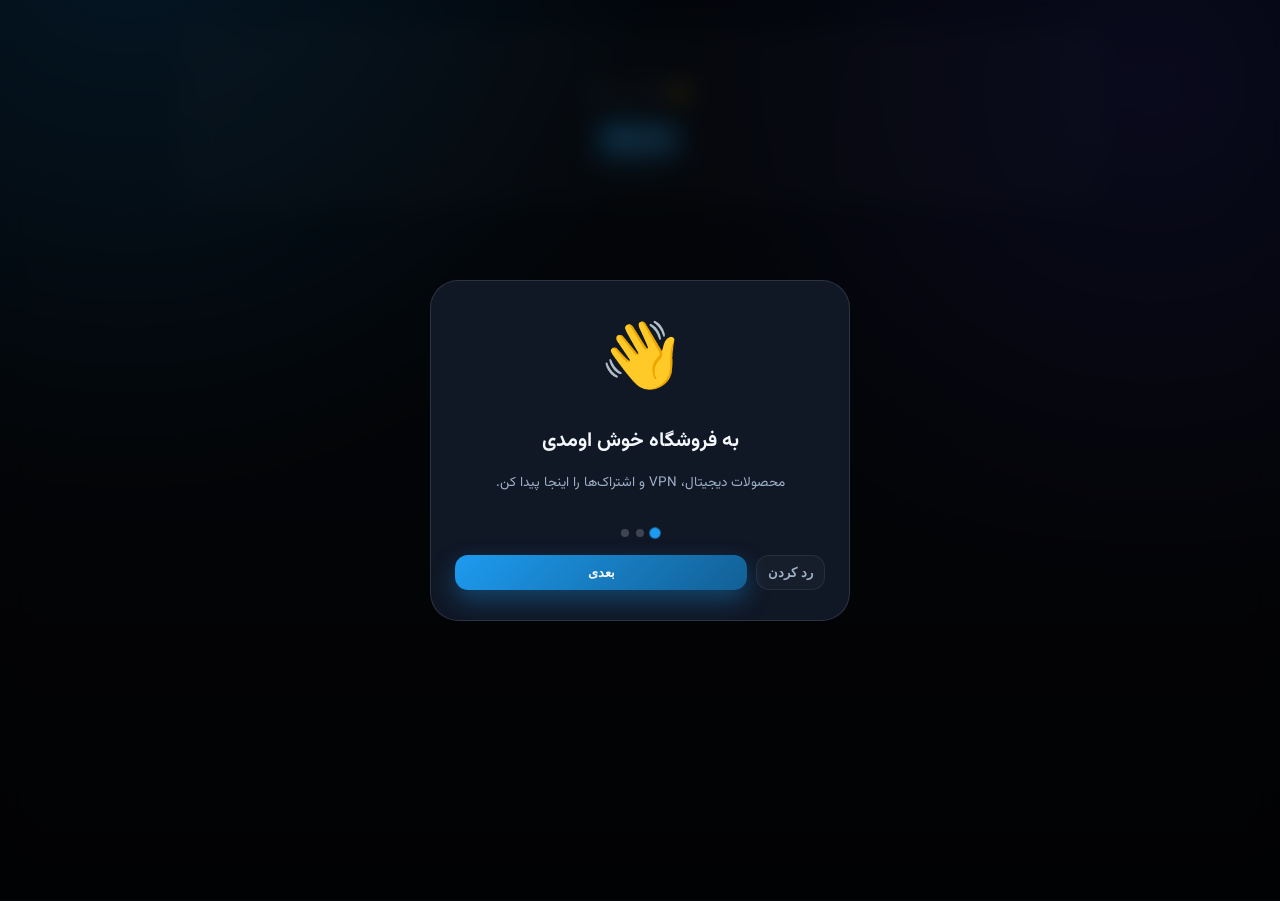
==== commit bd8aab85: "Add files via upload" ====
--- a/index.html
+++ b/index.html
@@ -69,6 +69,7 @@
   <div id="custDrawer" class="cust-drawer"></div>
   <div id="previewSheet" class="preview-sheet"></div>
   <div id="qrSheet" class="qr-sheet"></div>
+  <div id="shareSheet" class="share-sheet"></div>
   <div id="onboarding" class="onboarding"></div>
   <div id="palettePopup" class="palette-popup"></div>
   <div id="cmdPalette" class="cmd-palette"><div class="cmd-inner"><input id="cmdInput" type="text" placeholder="جستجوی دستور یا تب..." autocomplete="off"><div id="cmdList" class="cmd-list"></div></div></div>
@@ -105,7 +106,7 @@
       document.head.appendChild(s);
     }
   </script>
-  <script src="app.js?v=v11-share1"></script>
+  <script src="app.js?v=v11-polish2"></script>
   <script>
     // Remove the in-page palette quick-button if present (restore original layout)
     const _removePaletteQuick = () => { const el = document.getElementById('paletteQuick'); if(el) el.remove(); };
--- a/style.css
+++ b/style.css
@@ -897,3 +897,199 @@
   .referral-icon{font-size:30px}
   .tile-img{margin:6px 6px 0}
 }
+
+/* ===== Share Sheet ===== */
+.share-sheet{
+  position:fixed;inset:0;z-index:80;
+  background:transparent;
+  pointer-events:none;
+  transition:.3s opacity;
+  opacity:0;
+}
+.share-sheet.open{
+  pointer-events:auto;
+  opacity:1;
+  background:rgba(0,0,0,.55);
+  backdrop-filter:blur(10px);
+  -webkit-backdrop-filter:blur(10px);
+}
+.share-sheet-inner{
+  position:absolute;
+  bottom:0;left:0;right:0;
+  background:linear-gradient(180deg,rgba(17,26,45,.96),rgba(9,16,30,.98));
+  border-top:1px solid rgba(255,255,255,.13);
+  border-radius:32px 32px 0 0;
+  padding:10px 18px calc(28px + env(safe-area-inset-bottom)) 18px;
+  box-shadow:0 -18px 54px #000a;
+  transform:translateY(100%);
+  transition:.38s transform cubic-bezier(.2,.85,.32,1.15);
+  backdrop-filter:blur(32px) saturate(180%);
+  -webkit-backdrop-filter:blur(32px) saturate(180%);
+}
+.share-sheet.open .share-sheet-inner{
+  transform:translateY(0);
+}
+.share-sheet-handle{
+  width:44px;height:5px;border-radius:999px;
+  background:rgba(255,255,255,.25);
+  margin:0 auto 18px;
+  cursor:pointer;
+}
+.share-sheet-head{
+  display:flex;align-items:center;gap:12px;
+  margin-bottom:14px;
+}
+.share-product-thumb{
+  width:60px;height:60px;flex:0 0 60px;
+  border-radius:16px;overflow:hidden;
+  background:linear-gradient(135deg,color-mix(in srgb,var(--accent) 28%,#101827),#0d1726);
+  border:1px solid rgba(255,255,255,.1);
+  display:grid;place-items:center;
+}
+.share-product-thumb img{width:100%;height:100%;object-fit:cover;border-radius:16px}
+.share-product-info{flex:1;min-width:0}
+.share-product-info h3{font-size:16px;margin-bottom:4px;white-space:nowrap;overflow:hidden;text-overflow:ellipsis}
+.share-product-info .muted{font-size:13px}
+.share-hint{font-size:13px;line-height:1.8;margin-bottom:16px}
+.share-actions{display:grid;gap:10px}
+.share-btn{
+  display:flex;align-items:center;gap:14px;
+  padding:14px 16px;
+  border-radius:20px;
+  background:rgba(255,255,255,.07);
+  border:1px solid rgba(255,255,255,.12);
+  text-align:right;
+  transition:.2s background,.2s border-color,.18s transform;
+  width:100%;
+  cursor:pointer;
+  color:var(--text);
+}
+.share-btn:active{transform:scale(.98);background:rgba(255,255,255,.12)}
+.share-btn-icon{font-size:22px;flex:0 0 auto;width:44px;height:44px;border-radius:14px;display:grid;place-items:center}
+.share-btn b{display:block;font-size:14px;font-weight:800;margin-bottom:3px}
+.share-btn small{display:block;color:var(--muted);font-size:12px;white-space:nowrap;overflow:hidden;text-overflow:ellipsis;max-width:240px}
+.share-tg .share-btn-icon{background:linear-gradient(135deg,color-mix(in srgb,var(--accent) 38%,#111827),color-mix(in srgb,var(--accent) 18%,#0a0f1c));box-shadow:0 6px 20px color-mix(in srgb,var(--accent) 28%,transparent)}
+.share-tg{border-color:color-mix(in srgb,var(--accent) 40%,rgba(255,255,255,.12))!important}
+.share-tg:hover{background:color-mix(in srgb,var(--accent) 12%,rgba(255,255,255,.07))!important}
+.share-copy .share-btn-icon{background:linear-gradient(135deg,#1e2f46,#0e1a2a)}
+.share-native .share-btn-icon{background:linear-gradient(135deg,color-mix(in srgb,var(--success) 28%,#0b1620),#0b1620)}
+
+/* Share pill on product detail page */
+.product-detail-topbar{
+  display:flex;align-items:center;justify-content:space-between;gap:10px;
+  margin-bottom:14px;
+  flex-wrap:wrap;
+}
+.share-pill{
+  display:inline-flex;align-items:center;gap:7px;
+  padding:9px 14px!important;
+  border-radius:20px!important;
+  background:linear-gradient(135deg,color-mix(in srgb,var(--accent) 22%,rgba(255,255,255,.08)),rgba(255,255,255,.06))!important;
+  border:1px solid color-mix(in srgb,var(--accent) 40%,rgba(255,255,255,.14))!important;
+  color:var(--text)!important;
+  font-size:13px!important;
+  font-weight:700!important;
+  transition:.2s background,.18s transform!important;
+  white-space:nowrap;
+}
+.share-pill:active{transform:scale(.96)!important}
+.share-pill:hover{background:color-mix(in srgb,var(--accent) 30%,rgba(255,255,255,.1))!important}
+
+/* Tile share button polish */
+.tile-actions{margin-top:8px}
+.tile-actions .ghost,.detail-actions .ghost[data-share-product]{
+  font-size:12px!important;padding:6px 9px!important;border-radius:11px!important;
+  background:rgba(255,255,255,.06)!important;
+  border:1px solid rgba(255,255,255,.1)!important;
+}
+
+/* ===== Quick Win 1: Enhanced Toast ===== */
+.toast{
+  display:flex;align-items:center;gap:10px;
+  position:fixed;top:18px;left:18px;right:18px;z-index:99;
+  background:rgba(7,17,31,0.72);
+  backdrop-filter:blur(30px) saturate(180%);
+  -webkit-backdrop-filter:blur(30px) saturate(180%);
+  border:1px solid rgba(255,255,255,0.15);
+  border-radius:18px;
+  padding:0;
+  overflow:hidden;
+  box-shadow:0 18px 45px #000a;
+  animation:toastIn .3s cubic-bezier(.2,.85,.32,1.15) both;
+}
+@keyframes toastIn{from{opacity:0;transform:translateY(-14px) scale(.96)}to{opacity:1;transform:none}}
+.toast.hidden{display:none}
+.toast-icon{font-size:18px;padding:12px 4px 12px 14px;flex:0 0 auto;line-height:1}
+.toast-text{flex:1;padding:12px 14px 12px 0;font-size:14px;font-weight:600;line-height:1.5}
+.toast-bar{
+  position:absolute;bottom:0;left:0;height:3px;
+  background:linear-gradient(90deg,var(--accent),color-mix(in srgb,var(--accent) 60%,#fff));
+  border-radius:0 0 18px 18px;
+  pointer-events:none;
+}
+.toast.error{border-color:color-mix(in srgb,var(--danger) 55%,rgba(255,255,255,.15));}
+.toast.error .toast-bar{background:var(--danger)}
+.toast.success .toast-bar{background:var(--success)}
+.toast.warning{border-color:color-mix(in srgb,var(--warning) 55%,rgba(255,255,255,.15));}
+.toast.warning .toast-bar{background:var(--warning)}
+
+/* ===== Quick Win 2: Skeleton Loading ===== */
+@keyframes shimmer{
+  0%{background-position:200% 0}
+  100%{background-position:-200% 0}
+}
+.sk{
+  border-radius:18px;
+  background:linear-gradient(90deg,rgba(255,255,255,.06) 25%,rgba(255,255,255,.12) 50%,rgba(255,255,255,.06) 75%);
+  background-size:200% 100%;
+  animation:shimmer 1.6s ease-in-out infinite;
+}
+.skeleton-wrap{padding:10px 0;animation:fade .3s ease}
+.skeleton-overlay{
+  position:fixed;
+  inset:0;
+  z-index:10;
+  overflow-y:auto;
+  padding:calc(72px + env(safe-area-inset-top)) 16px calc(90px + env(safe-area-inset-bottom));
+  background:var(--bg,#08111f);
+  pointer-events:none;
+}
+.skeleton-overlay.hidden{display:none}
+.skeleton-hero.sk{height:160px;border-radius:22px;margin-bottom:14px}
+.skeleton-stats{display:grid;grid-template-columns:repeat(3,1fr);gap:10px;margin-bottom:16px}
+.sk-card{height:80px;border-radius:18px}
+.skeleton-row{margin-bottom:18px}
+.sk-title{height:22px;width:140px;border-radius:10px;margin-bottom:12px}
+.skeleton-cards{display:flex;gap:12px;overflow:hidden}
+.sk-product{min-width:150px;height:200px;border-radius:22px;flex:0 0 150px}
+
+/* ===== Quick Win 3: Back to Top ===== */
+.back-to-top{
+  position:fixed;
+  bottom:calc(88px + env(safe-area-inset-bottom));
+  left:16px;
+  z-index:30;
+  width:44px;height:44px;
+  border-radius:50%!important;
+  padding:0!important;
+  display:grid;place-items:center;
+  font-size:20px;font-weight:900;
+  background:linear-gradient(135deg,color-mix(in srgb,var(--accent) 50%,rgba(255,255,255,.1)),rgba(255,255,255,.08))!important;
+  border:1px solid color-mix(in srgb,var(--accent) 40%,rgba(255,255,255,.2))!important;
+  box-shadow:0 8px 24px color-mix(in srgb,var(--accent) 28%,#0008);
+  transition:.25s opacity,.25s transform,.25s box-shadow;
+  opacity:1;
+}
+.back-to-top.hidden{opacity:0;pointer-events:none;transform:translateY(8px)}
+.back-to-top:active{transform:scale(.92)!important}
+
+/* ===== Quick Win 5: Error state ===== */
+.error-state{
+  display:flex;flex-direction:column;align-items:center;gap:16px;
+  padding:48px 24px;text-align:center;
+  border-radius:24px;
+  background:rgba(255,255,255,.04);
+  border:1px dashed rgba(255,255,255,.12);
+  margin:20px 0;
+}
+.error-state p{font-size:15px;line-height:1.8;color:var(--muted)}
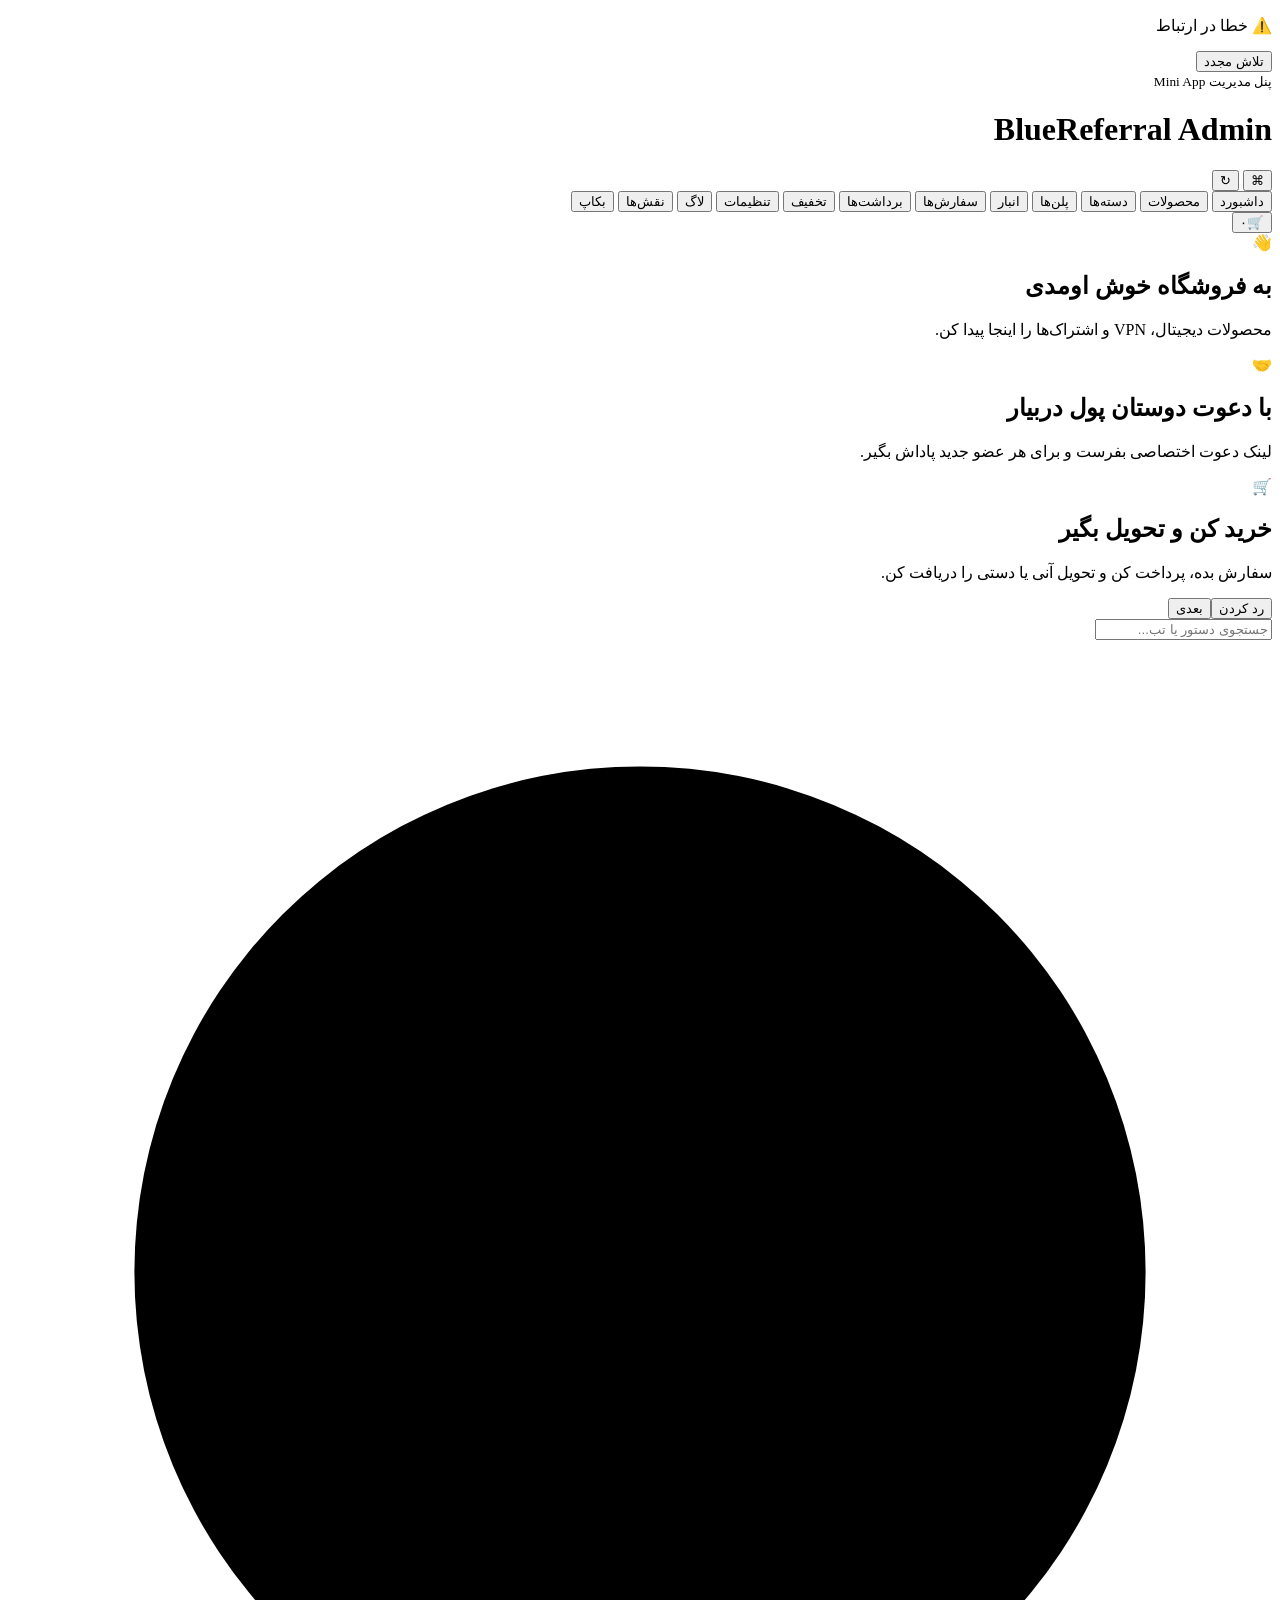
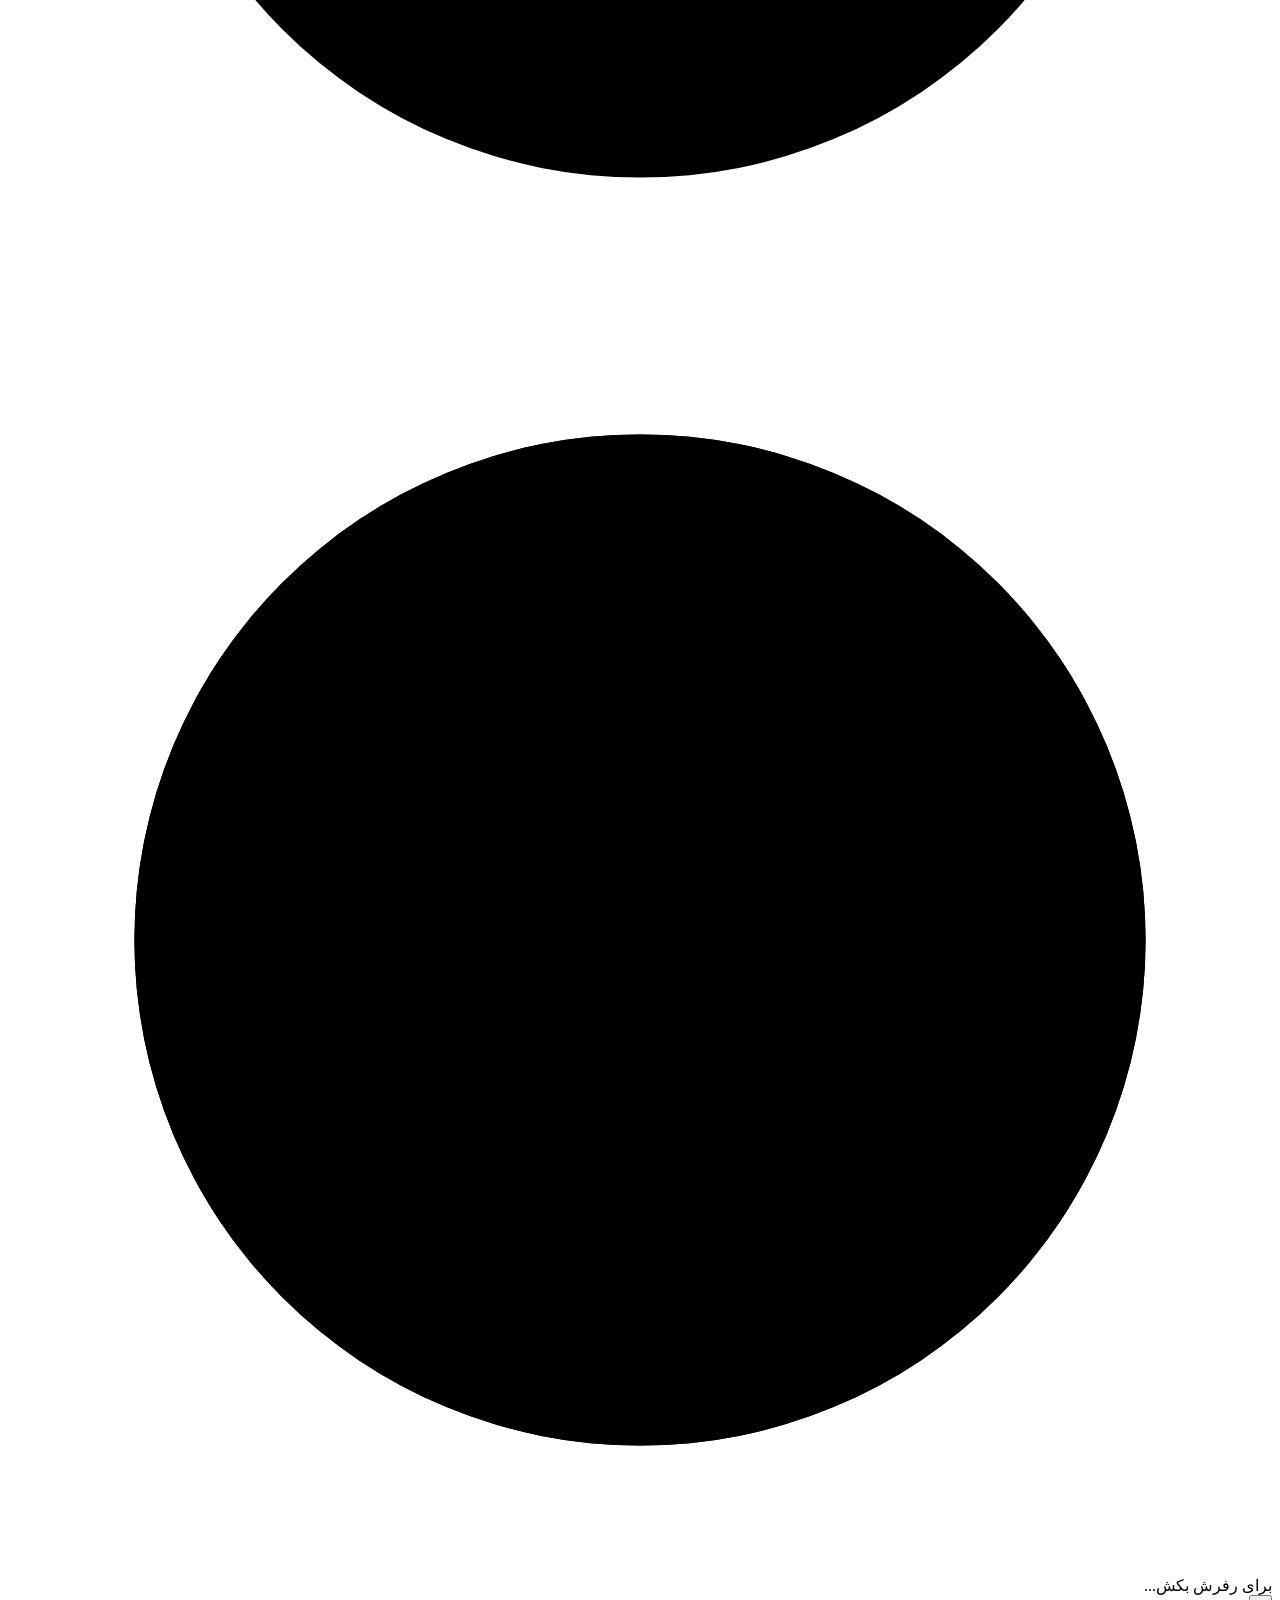
==== commit 8af85c16: "Add files via upload" ====
--- a/index.html
+++ b/index.html
@@ -8,7 +8,9 @@
   <link rel="preconnect" href="https://fonts.gstatic.com" crossorigin>
   <link href="https://fonts.googleapis.com/css2?family=Vazirmatn:wght@300;400;500;700;900&display=swap" rel="stylesheet">
   <script src="https://telegram.org/js/telegram-web-app.js"></script>
-  <link rel="stylesheet" href="style.css?v=v11-final">
+  <!-- Cache Buster Version: v57-media-broadcast -->
+  <link rel="stylesheet" href="style.css?v=57-media-broadcast">
+  <script defer src="app.js?v=57-media-broadcast"></script>
 </head>
 <body>
   <div id="status" class="toast hidden" role="status" aria-live="polite"></div>
@@ -79,6 +81,7 @@
       <h3 id="dialogTitle">ورودی</h3>
       <p id="dialogText" class="muted"></p>
       <textarea id="dialogInput" rows="5"></textarea>
+      <input type="file" id="dialogFileInput" accept="image/*" style="display:none; margin-bottom: 10px; width: 100%;" />
       <div class="dialog-actions">
         <button value="cancel" class="secondary">لغو</button>
         <button id="dialogSubmit" value="ok" class="primary">ثبت</button>
@@ -97,6 +100,12 @@
     </form>
   </dialog>
 
+  <div id="ptrIndicator" class="ptr-indicator">
+    <svg class="ptr-svg" viewBox="0 0 40 40">
+      <path class="ptr-path" d="M20 4 a16 16 0 1 1 0 32 a16 16 0 1 1 0 -32" />
+    </svg>
+  </div>
+
   <script>
     // Dev loader: append dev.init.js when ?dev=1 is present
     if (location.search.includes('dev=1')) {
@@ -106,7 +115,8 @@
       document.head.appendChild(s);
     }
   </script>
-  <script src="app.js?v=v11-polish2"></script>
+  <script src="app.js?v=57-media-broadcast"></script>
+  <!-- <script src="builder.js?v=v51-add-forms"></script> -->
   <script>
     // Remove the in-page palette quick-button if present (restore original layout)
     const _removePaletteQuick = () => { const el = document.getElementById('paletteQuick'); if(el) el.remove(); };
